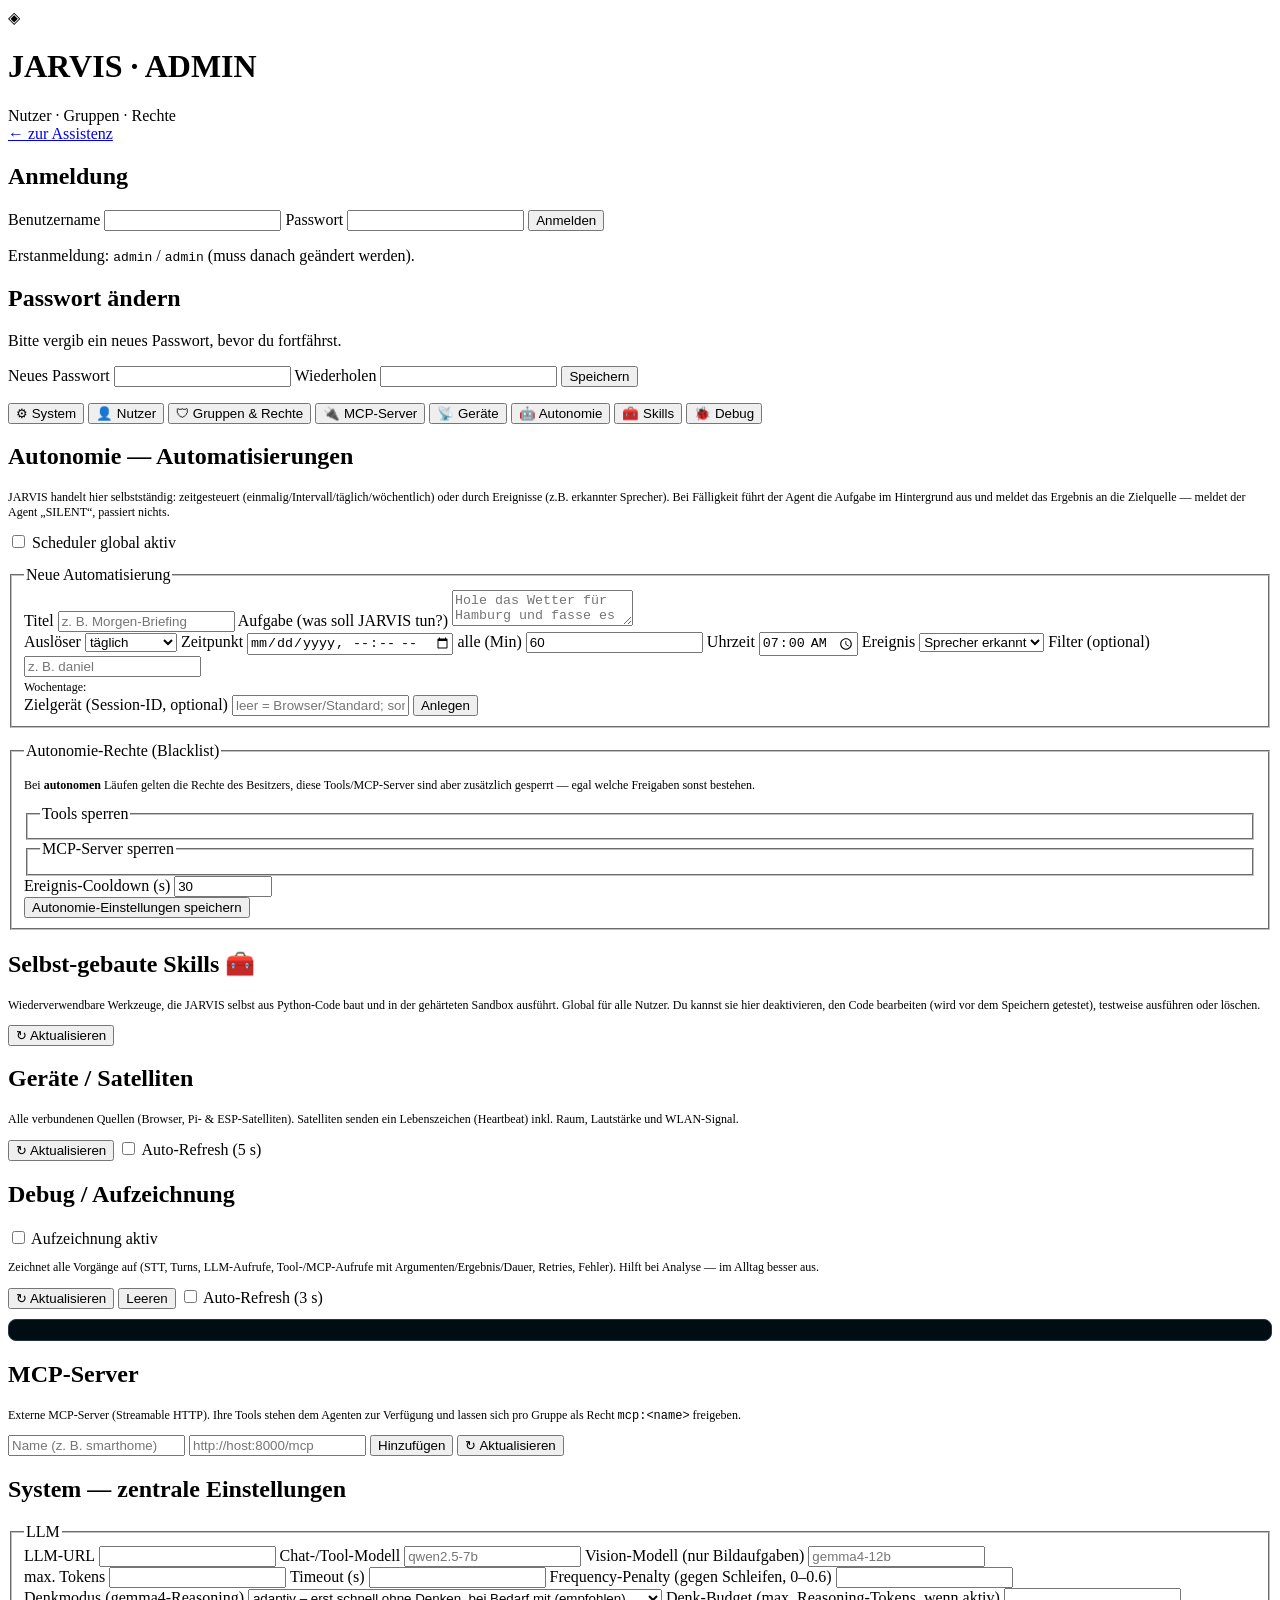
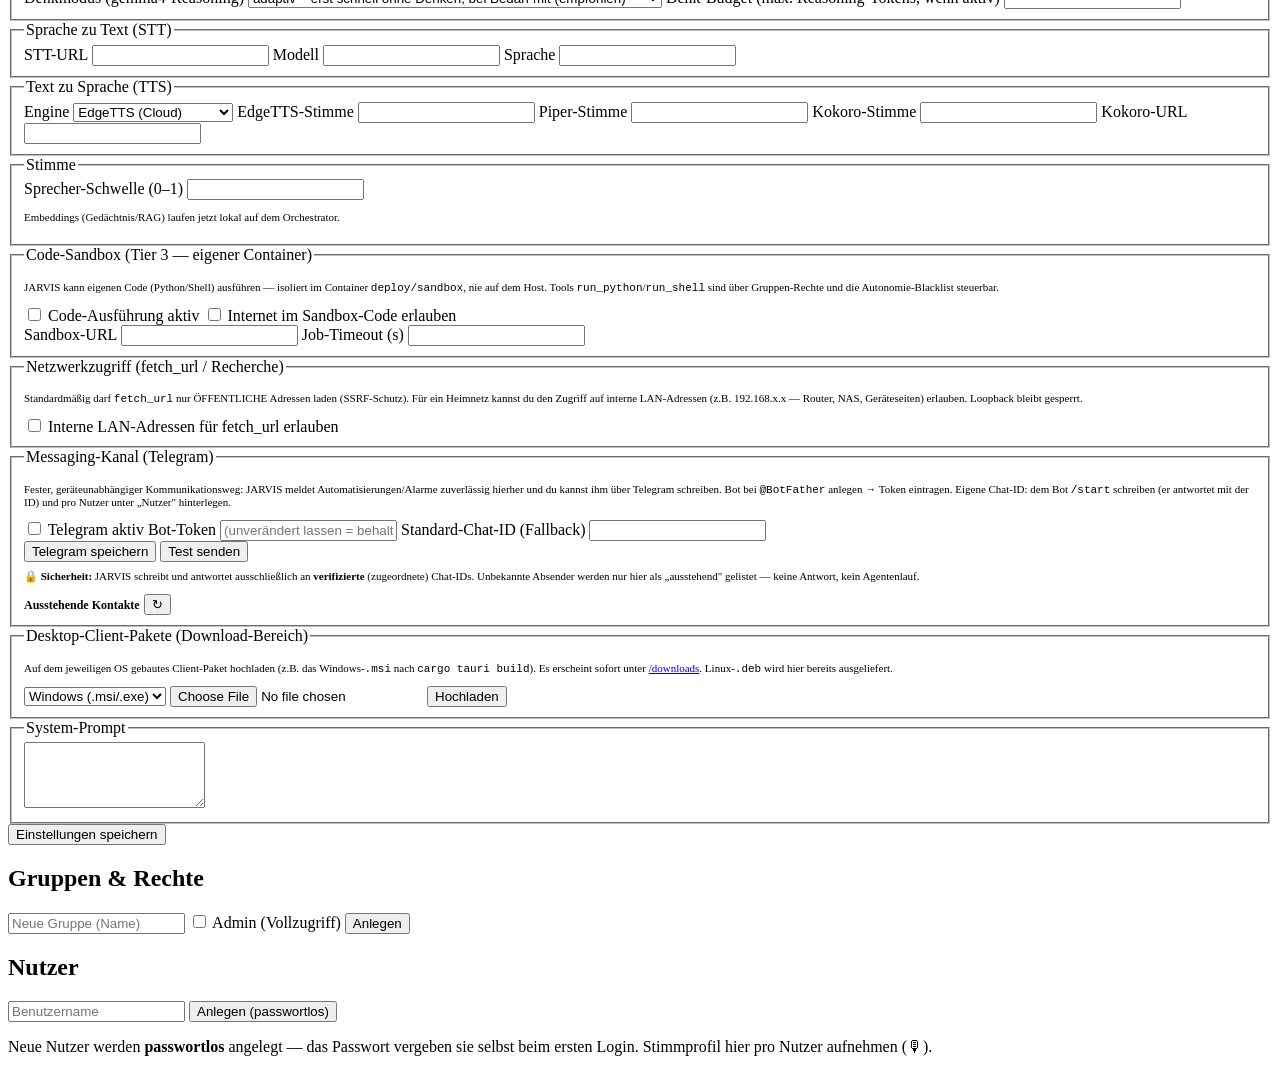
==== orchestrator/static/admin.html @ c3f97108 "Tool-Auswahl-Stabilität: get_datetime entfernt, 502-Retry, frequency_penalty, sanfter Loop-Schutz - " ====
<!DOCTYPE html>
<html lang="de">
<head>
    <meta charset="UTF-8">
    <meta name="viewport" content="width=device-width, initial-scale=1.0">
    <title>JARVIS · Admin</title>
    <link rel="stylesheet" href="/static/style.css">
    <link rel="stylesheet" href="/static/admin.css">
</head>
<body class="admin">
    <header>
        <div class="brand">
            <span class="logo">◈</span>
            <div><h1>JARVIS · ADMIN</h1><span class="subtitle">Nutzer · Gruppen · Rechte</span></div>
        </div>
        <div class="status">
            <a href="/" class="link">← zur Assistenz</a>
            <span id="who"></span>
            <button id="btn-logout" class="secondary" style="display:none">Abmelden</button>
        </div>
    </header>

    <main class="admin-main">
        <!-- Login -->
        <section id="view-login" class="card hidden">
            <h2>Anmeldung</h2>
            <label>Benutzername <input id="login-user" autocomplete="username"></label>
            <label>Passwort <input id="login-pass" type="password" autocomplete="current-password"></label>
            <button id="btn-login">Anmelden</button>
            <p class="muted">Erstanmeldung: <code>admin</code> / <code>admin</code> (muss danach geändert werden).</p>
            <p id="login-err" class="err"></p>
        </section>

        <!-- Passwort ändern (erzwungen) -->
        <section id="view-change" class="card hidden">
            <h2>Passwort ändern</h2>
            <p class="muted">Bitte vergib ein neues Passwort, bevor du fortfährst.</p>
            <label>Neues Passwort <input id="chg-pass" type="password" autocomplete="new-password"></label>
            <label>Wiederholen <input id="chg-pass2" type="password" autocomplete="new-password"></label>
            <button id="btn-change">Speichern</button>
            <p id="chg-err" class="err"></p>
        </section>

        <!-- Verwaltung -->
        <section id="view-admin" class="hidden">
            <nav class="adminnav">
                <button class="navbtn active" data-tab="system">⚙ System</button>
                <button class="navbtn" data-tab="users">👤 Nutzer</button>
                <button class="navbtn" data-tab="groups">🛡 Gruppen &amp; Rechte</button>
                <button class="navbtn" data-tab="mcp">🔌 MCP-Server</button>
                <button class="navbtn" data-tab="devices">📡 Geräte</button>
                <button class="navbtn" data-tab="autonomy">🤖 Autonomie</button>
                <button class="navbtn" data-tab="skills">🧰 Skills</button>
                <button class="navbtn" data-tab="debug">🐞 Debug</button>
            </nav>

            <div class="card tab hidden" data-tab="autonomy">
                <h2>Autonomie — Automatisierungen</h2>
                <p class="muted" style="font-size:12px">JARVIS handelt hier selbstständig: zeitgesteuert
                   (einmalig/Intervall/täglich/wöchentlich) oder durch Ereignisse (z.B. erkannter Sprecher).
                   Bei Fälligkeit führt der Agent die Aufgabe im Hintergrund aus und meldet das Ergebnis an die
                   Zielquelle — meldet der Agent „SILENT“, passiert nichts.</p>
                <label class="inline"><input type="checkbox" id="auto-scheduler"> Scheduler global aktiv</label>
                <div id="automations" style="margin-top:10px"></div>

                <fieldset style="margin-top:14px"><legend>Neue Automatisierung</legend>
                    <label>Titel <input id="na-title" placeholder="z. B. Morgen-Briefing"></label>
                    <label>Aufgabe (was soll JARVIS tun?)
                        <textarea id="na-task" rows="2" placeholder="Hole das Wetter für Hamburg und fasse es in einem Satz zusammen."></textarea></label>
                    <div class="row">
                        <label>Auslöser
                            <select id="na-type">
                                <option value="once">einmalig</option>
                                <option value="interval">Intervall</option>
                                <option value="daily" selected>täglich</option>
                                <option value="weekly">wöchentlich</option>
                                <option value="event">Ereignis</option>
                            </select>
                        </label>
                        <label data-trig="once">Zeitpunkt <input id="na-at" type="datetime-local"></label>
                        <label data-trig="interval">alle (Min) <input id="na-interval" type="number" value="60" min="1"></label>
                        <label data-trig="daily weekly">Uhrzeit <input id="na-time" type="time" value="07:00"></label>
                        <label data-trig="event">Ereignis
                            <select id="na-event"><option value="speaker_recognized">Sprecher erkannt</option></select>
                        </label>
                        <label data-trig="event">Filter (optional) <input id="na-match" placeholder="z. B. daniel"></label>
                    </div>
                    <div class="row" data-trig="weekly" id="na-weekdays-row">
                        <span class="muted" style="font-size:12px">Wochentage:</span>
                        <span id="na-weekdays"></span>
                    </div>
                    <label>Zielgerät (Session-ID, optional)
                        <input id="na-target" placeholder="leer = Browser/Standard; sonst z. B. esp-… Session"></label>
                    <button id="btn-add-automation">Anlegen</button>
                </fieldset>

                <fieldset style="margin-top:14px"><legend>Autonomie-Rechte (Blacklist)</legend>
                    <p class="muted" style="font-size:12px">Bei <b>autonomen</b> Läufen gelten die Rechte des Besitzers,
                       diese Tools/MCP-Server sind aber zusätzlich gesperrt — egal welche Freigaben sonst bestehen.</p>
                    <div class="row">
                        <fieldset style="flex:1"><legend>Tools sperren</legend><div id="bl-tools"></div></fieldset>
                        <fieldset style="flex:1"><legend>MCP-Server sperren</legend><div id="bl-mcps"></div></fieldset>
                    </div>
                    <label>Ereignis-Cooldown (s) <input id="auto-cooldown" type="number" min="0" value="30" style="width:90px"></label>
                    <div class="row"><button id="btn-save-autonomy">Autonomie-Einstellungen speichern</button>
                        <span id="autonomy-status" class="muted"></span></div>
                </fieldset>
            </div>

            <div class="card tab hidden" data-tab="skills">
                <h2>Selbst-gebaute Skills 🧰</h2>
                <p class="muted" style="font-size:12px">Wiederverwendbare Werkzeuge, die JARVIS selbst aus Python-Code
                   baut und in der gehärteten Sandbox ausführt. Global für alle Nutzer. Du kannst sie hier
                   deaktivieren, den Code bearbeiten (wird vor dem Speichern getestet), testweise ausführen oder löschen.</p>
                <div class="row"><button id="btn-skills-refresh" class="small">↻ Aktualisieren</button></div>
                <div id="skills" style="margin-top:10px"></div>
            </div>

            <div class="card tab hidden" data-tab="devices">
                <h2>Geräte / Satelliten</h2>
                <p class="muted" style="font-size:12px">Alle verbundenen Quellen (Browser, Pi- &amp; ESP-Satelliten).
                   Satelliten senden ein Lebenszeichen (Heartbeat) inkl. Raum, Lautstärke und WLAN-Signal.</p>
                <div class="row">
                    <button id="btn-dev-refresh" class="small">↻ Aktualisieren</button>
                    <label class="inline"><input type="checkbox" id="dev-auto"> Auto-Refresh (5 s)</label>
                </div>
                <div id="devices" style="margin-top:10px"></div>
            </div>

            <div class="card tab hidden" data-tab="debug">
                <h2>Debug / Aufzeichnung</h2>
                <label class="inline"><input type="checkbox" id="cfg-debug-toggle"> Aufzeichnung aktiv</label>
                <p class="muted" style="font-size:12px">Zeichnet alle Vorgänge auf (STT, Turns, LLM-Aufrufe, Tool-/MCP-Aufrufe
                   mit Argumenten/Ergebnis/Dauer, Retries, Fehler). Hilft bei Analyse — im Alltag besser aus.</p>
                <div class="row">
                    <button id="btn-debug-refresh" class="small">↻ Aktualisieren</button>
                    <button id="btn-debug-clear" class="small danger">Leeren</button>
                    <label class="inline"><input type="checkbox" id="debug-auto"> Auto-Refresh (3 s)</label>
                </div>
                <pre id="debug-log" style="max-height:55vh;overflow:auto;background:#000d12;border:1px solid #243446;border-radius:8px;padding:10px;font-size:11px;white-space:pre-wrap;margin-top:10px"></pre>
            </div>

            <div class="card tab hidden" data-tab="mcp">
                <h2>MCP-Server</h2>
                <p class="muted" style="font-size:12px">Externe MCP-Server (Streamable HTTP). Ihre Tools stehen dem
                   Agenten zur Verfügung und lassen sich pro Gruppe als Recht <code>mcp:&lt;name&gt;</code> freigeben.</p>
                <div id="mcps"></div>
                <div class="row">
                    <input id="new-mcp-name" placeholder="Name (z. B. smarthome)">
                    <input id="new-mcp-url" placeholder="http://host:8000/mcp">
                    <button id="btn-add-mcp">Hinzufügen</button>
                    <button id="btn-refresh-mcp" class="small secondary">↻ Aktualisieren</button>
                </div>
            </div>

            <!-- System / zentrale Einstellungen -->
            <div class="card tab" data-tab="system">
                <h2>System — zentrale Einstellungen</h2>
                <fieldset><legend>LLM</legend>
                    <label>LLM-URL <input id="cfg-llm_url"></label>
                    <label>Chat-/Tool-Modell <input id="cfg-llm_model" placeholder="qwen2.5-7b"></label>
                    <label>Vision-Modell (nur Bildaufgaben) <input id="cfg-vision_model" placeholder="gemma4-12b"></label>
                    <div class="row">
                        <label>max. Tokens <input id="cfg-llm_max_tokens" type="number"></label>
                        <label>Timeout (s) <input id="cfg-llm_timeout" type="number"></label>
                        <label>Frequency-Penalty (gegen Schleifen, 0–0.6) <input id="cfg-llm_frequency_penalty" type="number" step="0.1"></label>
                    </div>
                    <label>Denkmodus (gemma4-Reasoning)
                        <select id="cfg-thinking_mode">
                            <option value="adaptive">adaptiv – erst schnell ohne Denken, bei Bedarf mit (empfohlen)</option>
                            <option value="auto">auto – Denken bei Onboarding/Identität oder wenn MCP verfügbar</option>
                            <option value="never">nie – maximal schnell, schwächer bei komplexen Flows</option>
                            <option value="always">immer – maximal zuverlässig, aber langsam</option>
                        </select>
                    </label>
                    <label>Denk-Budget (max. Reasoning-Tokens, wenn aktiv) <input id="cfg-thinking_budget" type="number"></label>
                </fieldset>
                <fieldset><legend>Sprache zu Text (STT)</legend>
                    <label>STT-URL <input id="cfg-stt_url"></label>
                    <label>Modell <input id="cfg-stt_model"></label>
                    <label>Sprache <input id="cfg-stt_language"></label>
                </fieldset>
                <fieldset><legend>Text zu Sprache (TTS)</legend>
                    <label>Engine
                        <select id="cfg-tts_engine">
                            <option value="edge">EdgeTTS (Cloud)</option>
                            <option value="piper">Piper-DE (CPU, offline)</option>
                            <option value="kokoro">Kokoro (GPU)</option>
                        </select>
                    </label>
                    <label>EdgeTTS-Stimme <input id="cfg-tts_voice_edge"></label>
                    <label>Piper-Stimme <input id="cfg-tts_voice_piper"></label>
                    <label>Kokoro-Stimme <input id="cfg-tts_voice_kokoro"></label>
                    <label>Kokoro-URL <input id="cfg-tts_url"></label>
                </fieldset>
                <fieldset><legend>Stimme</legend>
                    <label>Sprecher-Schwelle (0–1) <input id="cfg-voice_id_threshold" type="number" step="0.05"></label>
                    <p class="muted" style="font-size:11px">Embeddings (Gedächtnis/RAG) laufen jetzt lokal auf dem Orchestrator.</p>
                </fieldset>
                <fieldset><legend>Code-Sandbox (Tier 3 — eigener Container)</legend>
                    <p class="muted" style="font-size:11px">JARVIS kann eigenen Code (Python/Shell) ausführen — isoliert
                       im Container <code>deploy/sandbox</code>, nie auf dem Host. Tools <code>run_python</code>/<code>run_shell</code>
                       sind über Gruppen-Rechte und die Autonomie-Blacklist steuerbar.</p>
                    <label class="inline"><input type="checkbox" id="cfg-sandbox_enabled"> Code-Ausführung aktiv</label>
                    <label class="inline"><input type="checkbox" id="cfg-sandbox_allow_network"> Internet im Sandbox-Code erlauben</label>
                    <div class="row">
                        <label>Sandbox-URL <input id="cfg-sandbox_url"></label>
                        <label>Job-Timeout (s) <input id="cfg-sandbox_timeout_s" type="number"></label>
                    </div>
                </fieldset>
                <fieldset><legend>Netzwerkzugriff (fetch_url / Recherche)</legend>
                    <p class="muted" style="font-size:11px">Standardmäßig darf <code>fetch_url</code> nur ÖFFENTLICHE Adressen
                       laden (SSRF-Schutz). Für ein Heimnetz kannst du den Zugriff auf interne LAN-Adressen (z.B.
                       192.168.x.x — Router, NAS, Geräteseiten) erlauben. Loopback bleibt gesperrt.</p>
                    <label class="inline"><input type="checkbox" id="cfg-fetch_allow_lan"> Interne LAN-Adressen für fetch_url erlauben</label>
                </fieldset>
                <fieldset><legend>Messaging-Kanal (Telegram)</legend>
                    <p class="muted" style="font-size:11px">Fester, geräteunabhängiger Kommunikationsweg: JARVIS meldet
                       Automatisierungen/Alarme zuverlässig hierher und du kannst ihm über Telegram schreiben.
                       Bot bei <code>@BotFather</code> anlegen → Token eintragen. Eigene Chat-ID: dem Bot <code>/start</code>
                       schreiben (er antwortet mit der ID) und pro Nutzer unter „Nutzer" hinterlegen.</p>
                    <label class="inline"><input type="checkbox" id="tg-enabled"> Telegram aktiv</label>
                    <label>Bot-Token <input id="tg-token" placeholder="(unverändert lassen = behalten)"></label>
                    <label>Standard-Chat-ID (Fallback) <input id="tg-default"></label>
                    <div class="row">
                        <button id="btn-save-tg">Telegram speichern</button>
                        <button id="btn-test-tg" class="small secondary">Test senden</button>
                        <span id="tg-status" class="muted"></span>
                    </div>
                    <p class="muted" style="font-size:11px;margin-top:8px">🔒 <b>Sicherheit:</b> JARVIS schreibt
                       und antwortet ausschließlich an <b>verifizierte</b> (zugeordnete) Chat-IDs. Unbekannte
                       Absender werden nur hier als „ausstehend" gelistet — keine Antwort, kein Agentenlauf.</p>
                    <div class="row"><b style="font-size:12px">Ausstehende Kontakte</b>
                        <button id="btn-refresh-pending" class="small secondary">↻</button></div>
                    <div id="tg-pending"></div>
                </fieldset>
                <fieldset><legend>Desktop-Client-Pakete (Download-Bereich)</legend>
                    <p class="muted" style="font-size:11px">Auf dem jeweiligen OS gebautes Client-Paket hochladen
                       (z.B. das Windows-<code>.msi</code> nach <code>cargo tauri build</code>). Es erscheint sofort
                       unter <a href="/downloads" target="_blank">/downloads</a>. Linux-<code>.deb</code> wird hier
                       bereits ausgeliefert.</p>
                    <div class="row">
                        <select id="cl-platform">
                            <option value="windows">Windows (.msi/.exe)</option>
                            <option value="macos">macOS (.dmg)</option>
                            <option value="linux">Linux (.deb)</option>
                        </select>
                        <input type="file" id="cl-file" accept=".msi,.exe,.dmg,.deb">
                        <button id="btn-cl-upload">Hochladen</button>
                        <span id="cl-status" class="muted"></span>
                    </div>
                </fieldset>
                <fieldset><legend>System-Prompt</legend>
                    <label><textarea id="cfg-system_prompt" rows="4"></textarea></label>
                </fieldset>
                <div class="row"><button id="btn-save-cfg">Einstellungen speichern</button>
                    <span id="cfg-status" class="muted"></span></div>
            </div>

            <div class="card tab hidden" data-tab="groups">
                <h2>Gruppen &amp; Rechte</h2>
                <div id="groups"></div>
                <div class="row">
                    <input id="new-group" placeholder="Neue Gruppe (Name)">
                    <label class="inline"><input type="checkbox" id="new-group-admin"> Admin (Vollzugriff)</label>
                    <button id="btn-add-group">Anlegen</button>
                </div>
            </div>

            <div class="card tab hidden" data-tab="users">
                <h2>Nutzer</h2>
                <div id="users"></div>
                <div class="row">
                    <input id="new-user" placeholder="Benutzername">
                    <button id="btn-add-user">Anlegen (passwortlos)</button>
                </div>
                <p class="muted">Neue Nutzer werden <b>passwortlos</b> angelegt — das Passwort vergeben sie
                   selbst beim ersten Login. Stimmprofil hier pro Nutzer aufnehmen (🎙).</p>
            </div>
        </section>
    </main>

    <script src="/static/admin.js"></script>
</body>
</html>
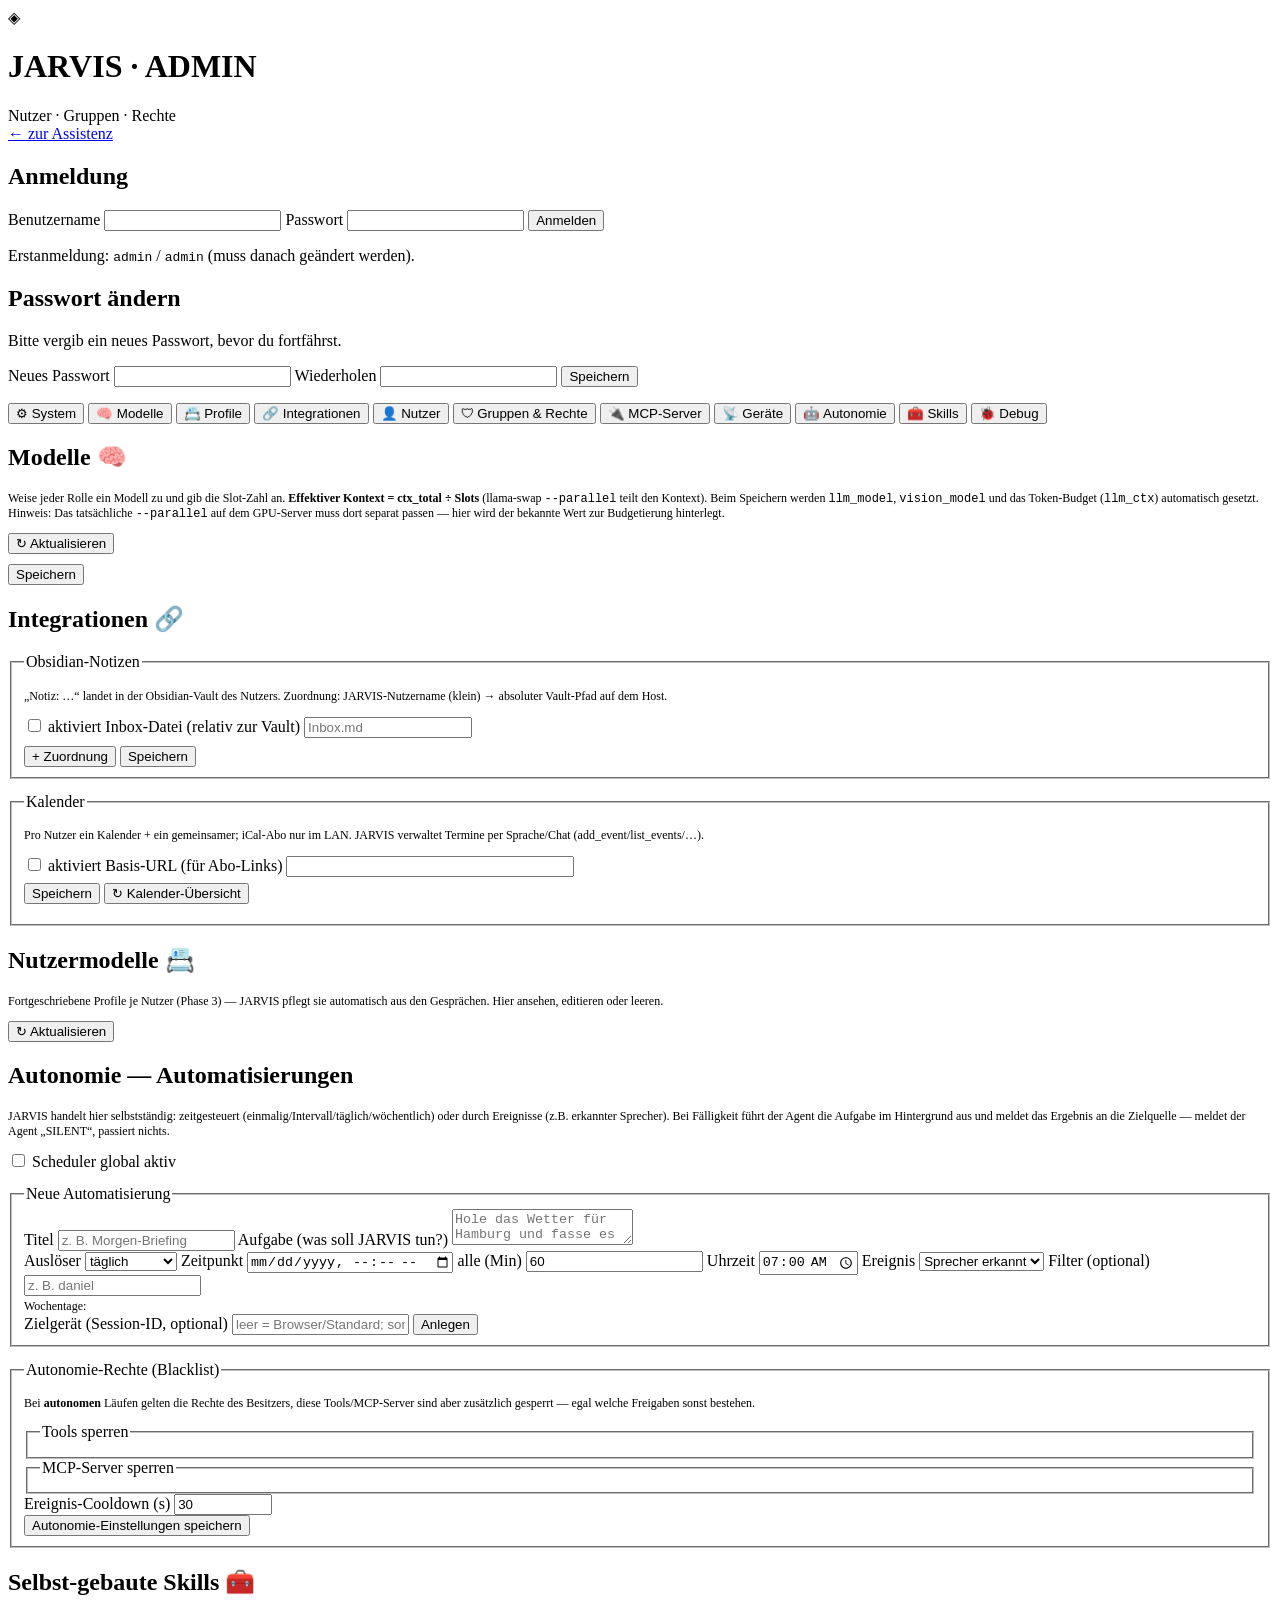
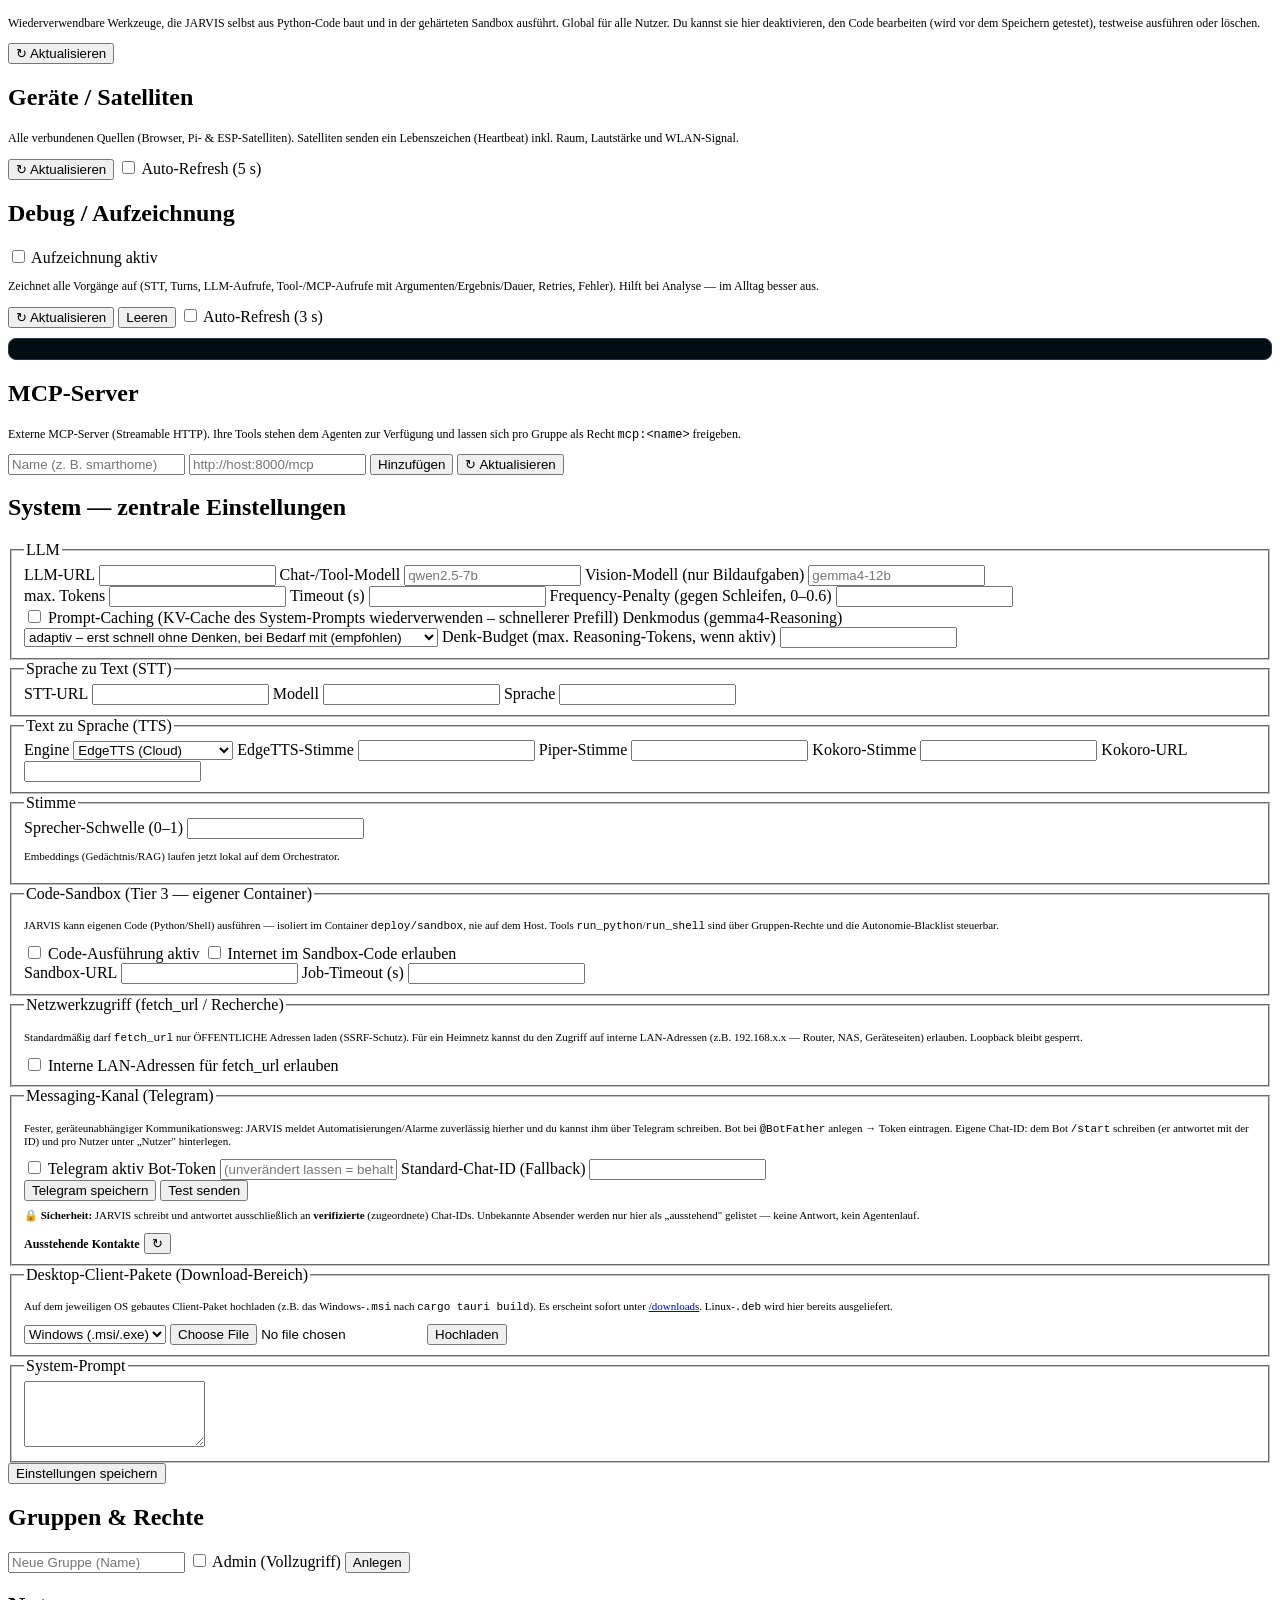
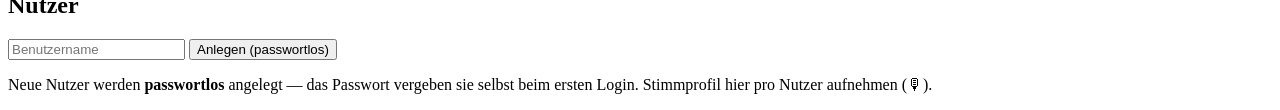
==== commit 094ef6ed: "JARVIS: Autostart, Robustheit/Gedächtnis, Agenten-Evolution, Kalender, Obsidian, Telegram-Voice Groß" ====
--- a/orchestrator/static/admin.html
+++ b/orchestrator/static/admin.html
@@ -45,6 +45,9 @@
         <section id="view-admin" class="hidden">
             <nav class="adminnav">
                 <button class="navbtn active" data-tab="system">⚙ System</button>
+                <button class="navbtn" data-tab="models">🧠 Modelle</button>
+                <button class="navbtn" data-tab="profiles">📇 Profile</button>
+                <button class="navbtn" data-tab="integrations">🔗 Integrationen</button>
                 <button class="navbtn" data-tab="users">👤 Nutzer</button>
                 <button class="navbtn" data-tab="groups">🛡 Gruppen &amp; Rechte</button>
                 <button class="navbtn" data-tab="mcp">🔌 MCP-Server</button>
@@ -53,6 +56,52 @@
                 <button class="navbtn" data-tab="skills">🧰 Skills</button>
                 <button class="navbtn" data-tab="debug">🐞 Debug</button>
             </nav>
+
+            <div class="card tab hidden" data-tab="models">
+                <h2>Modelle 🧠</h2>
+                <p class="muted" style="font-size:12px">Weise jeder Rolle ein Modell zu und gib die Slot-Zahl an.
+                   <b>Effektiver Kontext = ctx_total ÷ Slots</b> (llama-swap <code>--parallel</code> teilt den Kontext).
+                   Beim Speichern werden <code>llm_model</code>, <code>vision_model</code> und das Token-Budget
+                   (<code>llm_ctx</code>) automatisch gesetzt. Hinweis: Das tatsächliche <code>--parallel</code> auf dem
+                   GPU-Server muss dort separat passen — hier wird der bekannte Wert zur Budgetierung hinterlegt.</p>
+                <div class="row"><button id="btn-models-refresh" class="small">↻ Aktualisieren</button></div>
+                <div id="model-registry" style="margin-top:10px"></div>
+                <div class="row" style="margin-top:10px"><button id="btn-models-save">Speichern</button>
+                    <span id="models-status" class="muted"></span></div>
+            </div>
+
+            <div class="card tab hidden" data-tab="integrations">
+                <h2>Integrationen 🔗</h2>
+
+                <fieldset><legend>Obsidian-Notizen</legend>
+                    <p class="muted" style="font-size:12px">„Notiz: …“ landet in der Obsidian-Vault des Nutzers.
+                       Zuordnung: JARVIS-Nutzername (klein) → absoluter Vault-Pfad auf dem Host.</p>
+                    <label class="inline"><input type="checkbox" id="obs-enabled"> aktiviert</label>
+                    <label>Inbox-Datei (relativ zur Vault) <input id="obs-inbox" placeholder="Inbox.md" style="width:160px"></label>
+                    <div id="obs-vaults" style="margin-top:8px"></div>
+                    <div class="row" style="margin-top:6px"><button id="btn-obs-addrow" class="small secondary">+ Zuordnung</button>
+                        <button id="btn-obs-save">Speichern</button><span id="obs-status" class="muted"></span></div>
+                </fieldset>
+
+                <fieldset style="margin-top:14px"><legend>Kalender</legend>
+                    <p class="muted" style="font-size:12px">Pro Nutzer ein Kalender + ein gemeinsamer; iCal-Abo nur im LAN.
+                       JARVIS verwaltet Termine per Sprache/Chat (add_event/list_events/…).</p>
+                    <label class="inline"><input type="checkbox" id="cal-enabled"> aktiviert</label>
+                    <label>Basis-URL (für Abo-Links) <input id="cal-baseurl" style="width:280px"></label>
+                    <div class="row" style="margin-top:6px"><button id="btn-cal-save">Speichern</button>
+                        <button id="btn-cal-list" class="small secondary">↻ Kalender-Übersicht</button>
+                        <span id="cal-status" class="muted"></span></div>
+                    <div id="cal-list" style="margin-top:10px"></div>
+                </fieldset>
+            </div>
+
+            <div class="card tab hidden" data-tab="profiles">
+                <h2>Nutzermodelle 📇</h2>
+                <p class="muted" style="font-size:12px">Fortgeschriebene Profile je Nutzer (Phase 3) — JARVIS pflegt sie
+                   automatisch aus den Gesprächen. Hier ansehen, editieren oder leeren.</p>
+                <div class="row"><button id="btn-profiles-refresh" class="small">↻ Aktualisieren</button></div>
+                <div id="profiles" style="margin-top:10px"></div>
+            </div>
 
             <div class="card tab hidden" data-tab="autonomy">
                 <h2>Autonomie — Automatisierungen</h2>
@@ -165,6 +214,7 @@
                         <label>Timeout (s) <input id="cfg-llm_timeout" type="number"></label>
                         <label>Frequency-Penalty (gegen Schleifen, 0–0.6) <input id="cfg-llm_frequency_penalty" type="number" step="0.1"></label>
                     </div>
+                    <label class="inline"><input id="cfg-llm_cache_prompt" type="checkbox"> Prompt-Caching (KV-Cache des System-Prompts wiederverwenden – schnellerer Prefill)</label>
                     <label>Denkmodus (gemma4-Reasoning)
                         <select id="cfg-thinking_mode">
                             <option value="adaptive">adaptiv – erst schnell ohne Denken, bei Bedarf mit (empfohlen)</option>
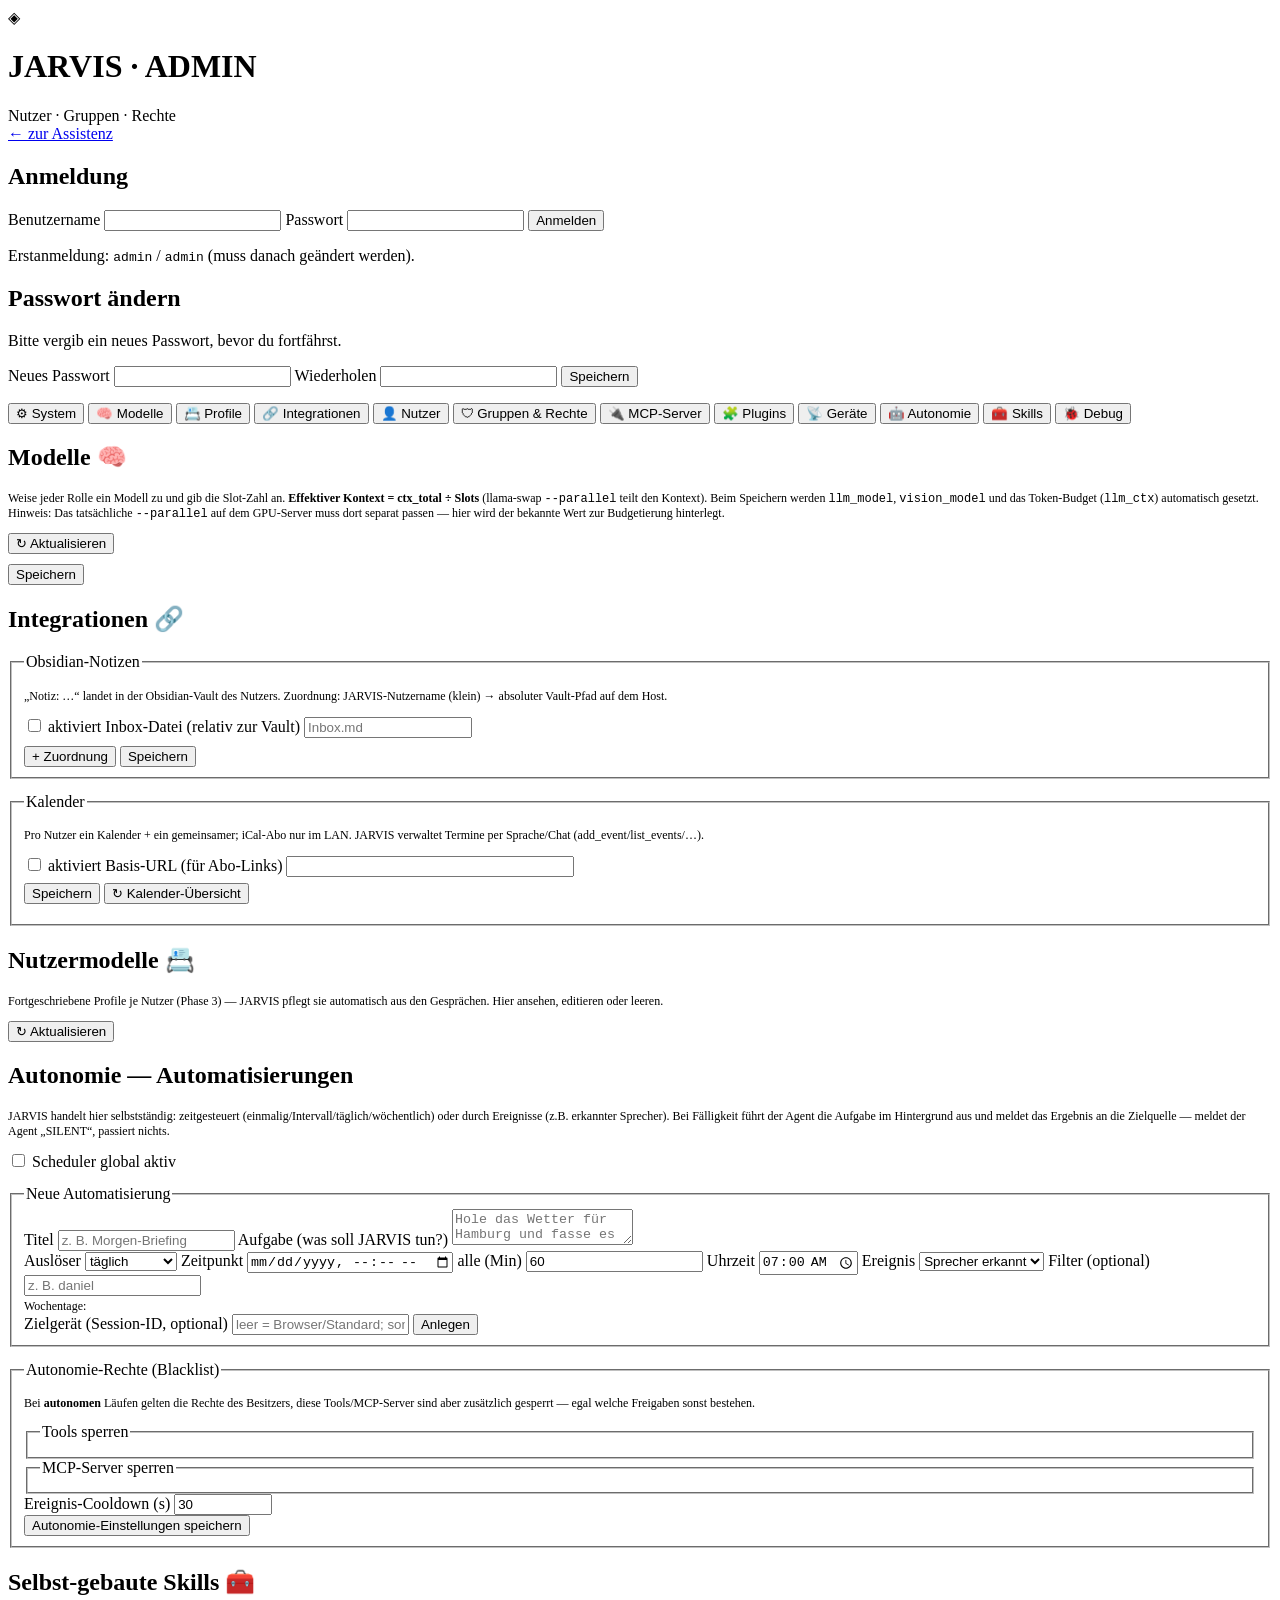
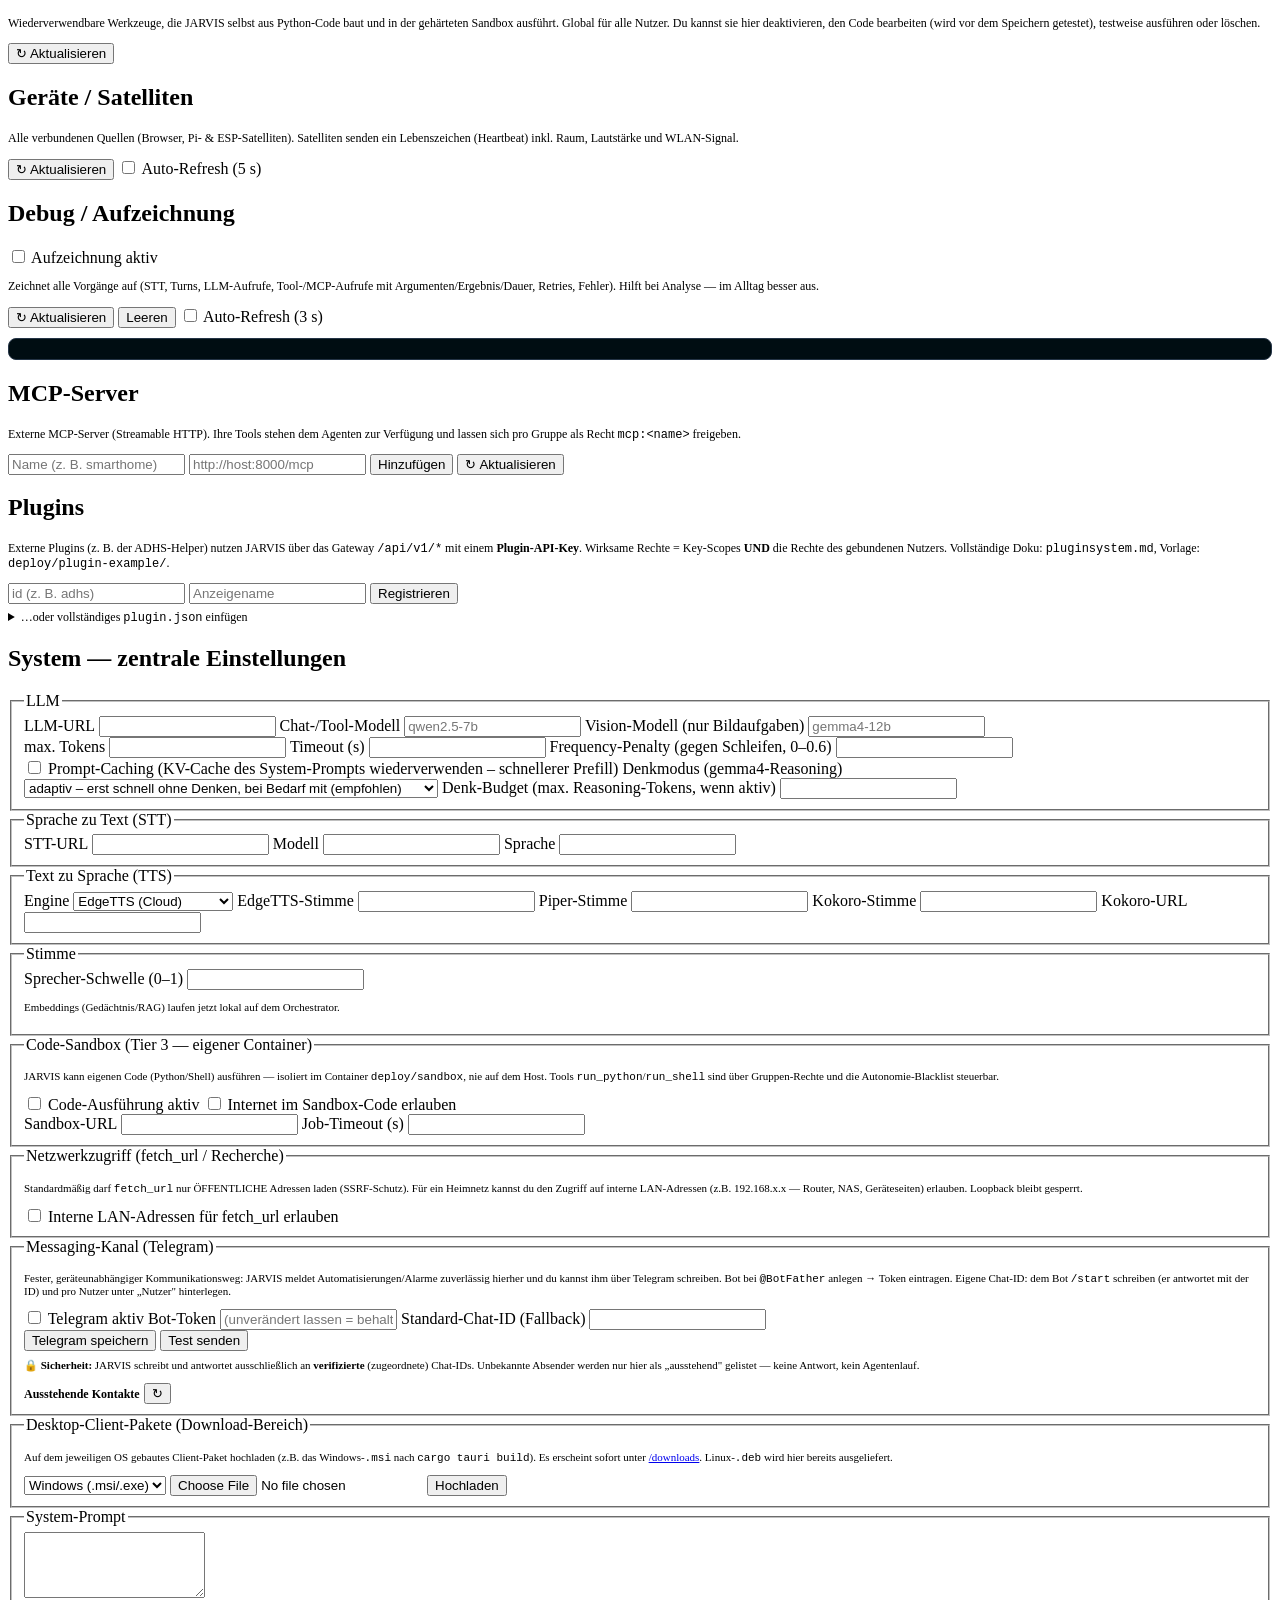
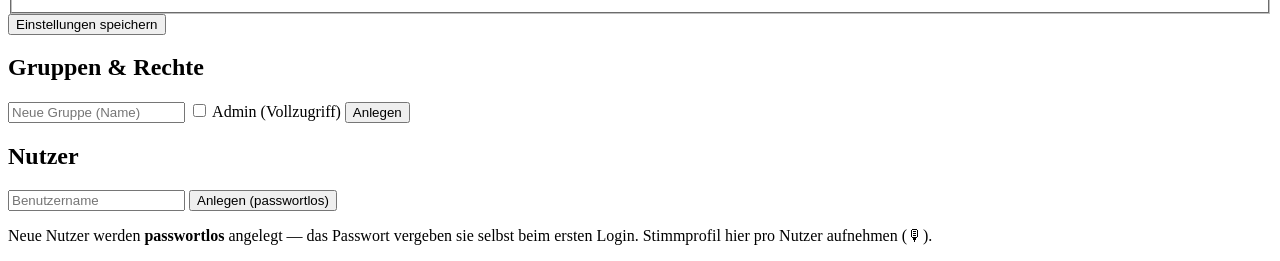
==== commit 9dad0d23: "Pluginsystem + Smart-Home/MCP-Beschleunigung & Robustheit Pluginsystem (entkoppelt, /api/v1/*): - Ga" ====
--- a/orchestrator/static/admin.html
+++ b/orchestrator/static/admin.html
@@ -51,6 +51,7 @@
                 <button class="navbtn" data-tab="users">👤 Nutzer</button>
                 <button class="navbtn" data-tab="groups">🛡 Gruppen &amp; Rechte</button>
                 <button class="navbtn" data-tab="mcp">🔌 MCP-Server</button>
+                <button class="navbtn" data-tab="plugins">🧩 Plugins</button>
                 <button class="navbtn" data-tab="devices">📡 Geräte</button>
                 <button class="navbtn" data-tab="autonomy">🤖 Autonomie</button>
                 <button class="navbtn" data-tab="skills">🧰 Skills</button>
@@ -202,6 +203,30 @@
                 </div>
             </div>
 
+            <!-- Plugins (Gateway /api/v1/*) -->
+            <div class="card tab hidden" data-tab="plugins">
+                <h2>Plugins</h2>
+                <p class="muted" style="font-size:12px">Externe Plugins (z. B. der ADHS-Helper) nutzen JARVIS über das
+                   Gateway <code>/api/v1/*</code> mit einem <b>Plugin-API-Key</b>. Wirksame Rechte = Key-Scopes
+                   <b>UND</b> die Rechte des gebundenen Nutzers. Vollständige Doku: <code>pluginsystem.md</code>,
+                   Vorlage: <code>deploy/plugin-example/</code>.</p>
+                <div id="plugins"></div>
+                <div class="row" style="margin-top:8px">
+                    <input id="new-plugin-id" placeholder="id (z. B. adhs)">
+                    <input id="new-plugin-name" placeholder="Anzeigename">
+                    <button id="btn-add-plugin">Registrieren</button>
+                    <span id="plugin-status" class="muted" style="font-size:12px;align-self:center"></span>
+                </div>
+                <details style="margin-top:6px">
+                    <summary class="muted" style="font-size:12px">…oder vollständiges <code>plugin.json</code> einfügen</summary>
+                    <div class="row" style="margin-top:6px">
+                        <textarea id="new-plugin-json" rows="4" style="flex:1"
+                                  placeholder='{"id":"adhs","name":"ADHS-Helper","version":"1.0.0","type":"external"}'></textarea>
+                    </div>
+                    <button id="btn-add-plugin-json" class="small secondary">JSON registrieren</button>
+                </details>
+            </div>
+
             <!-- System / zentrale Einstellungen -->
             <div class="card tab" data-tab="system">
                 <h2>System — zentrale Einstellungen</h2>
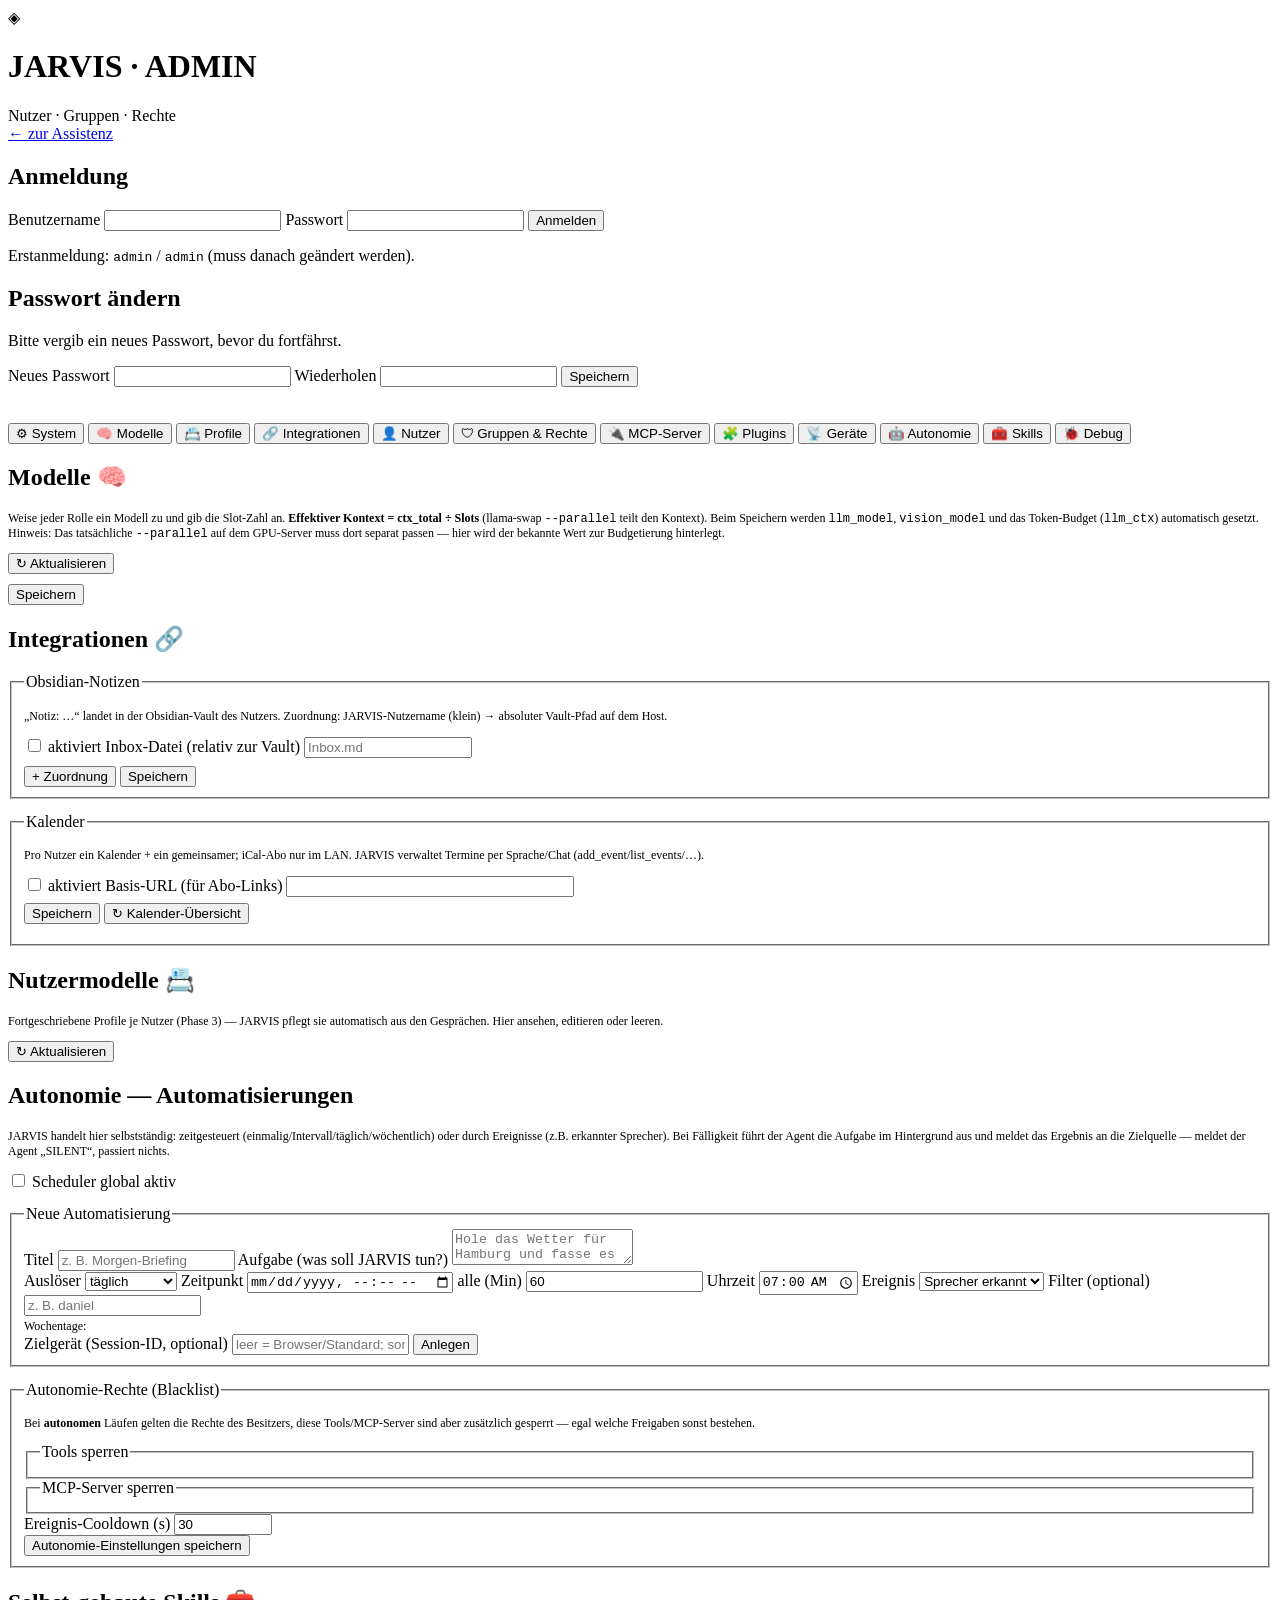
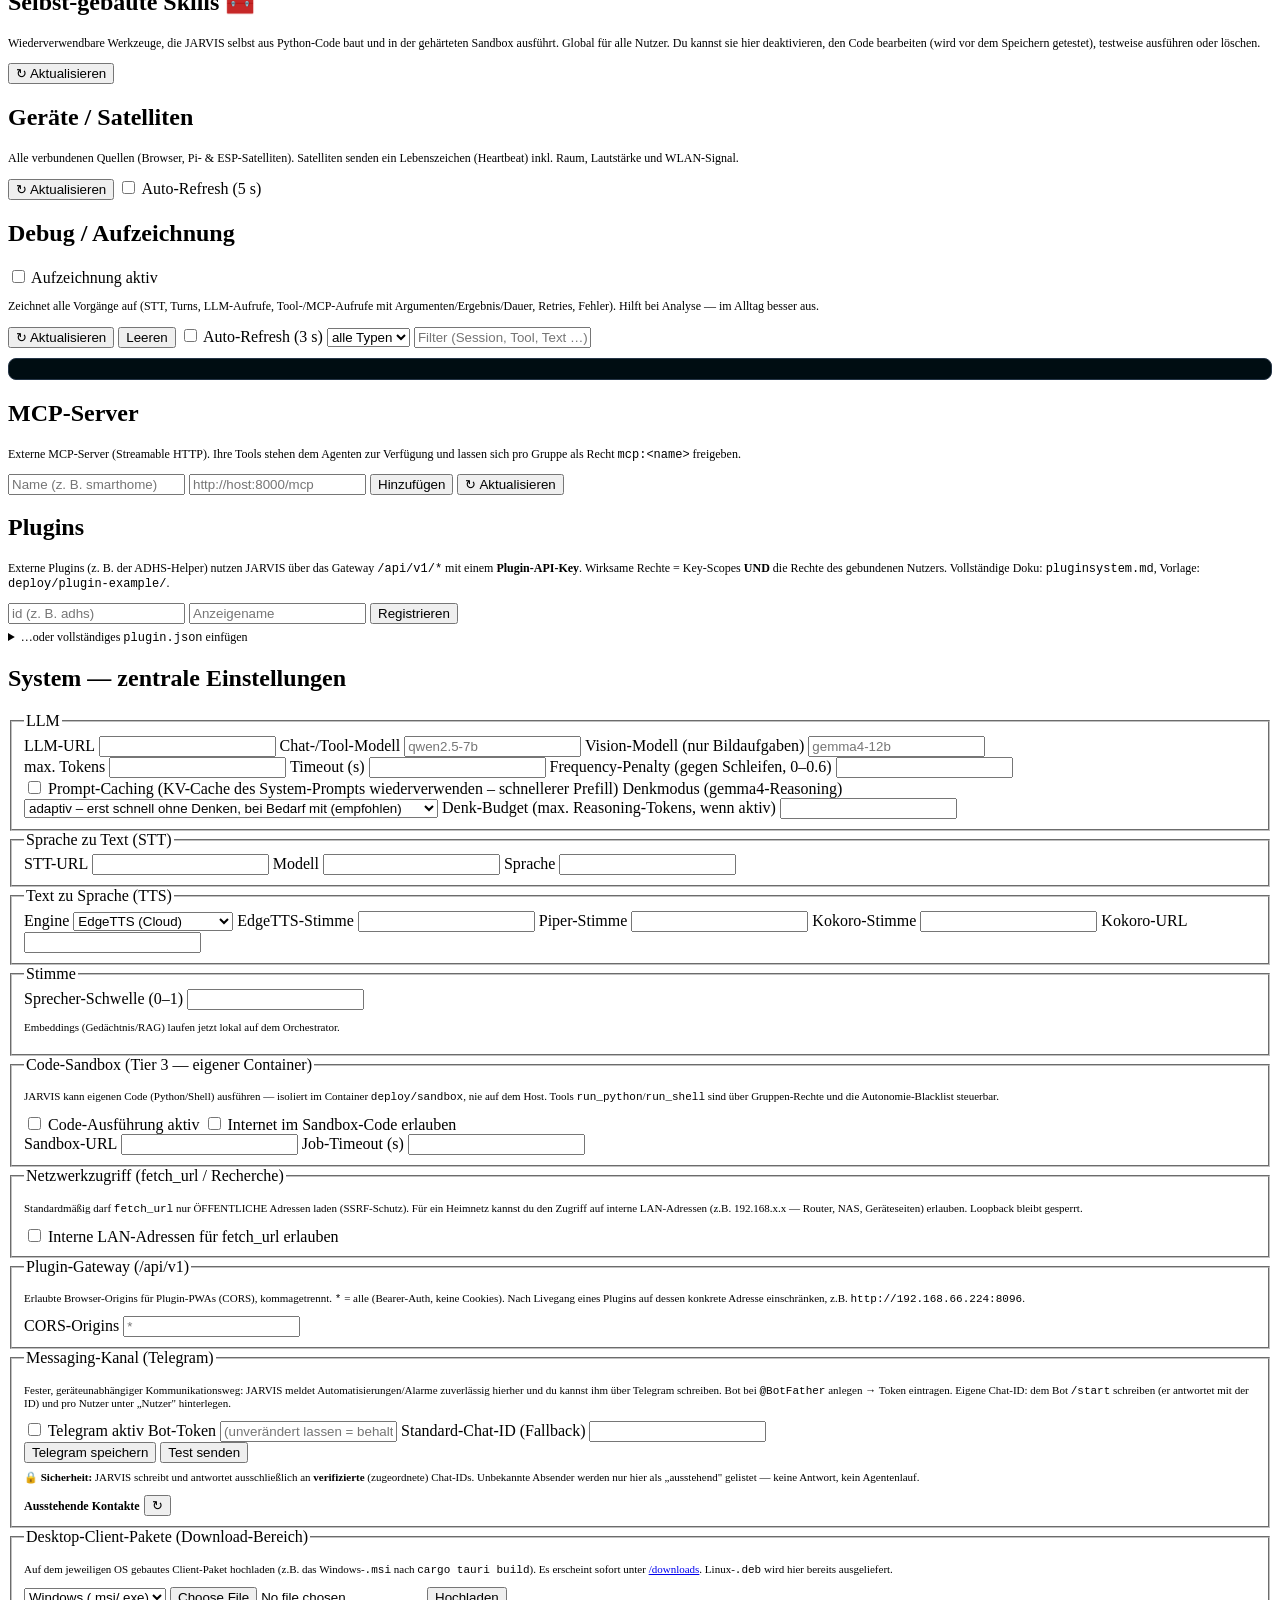
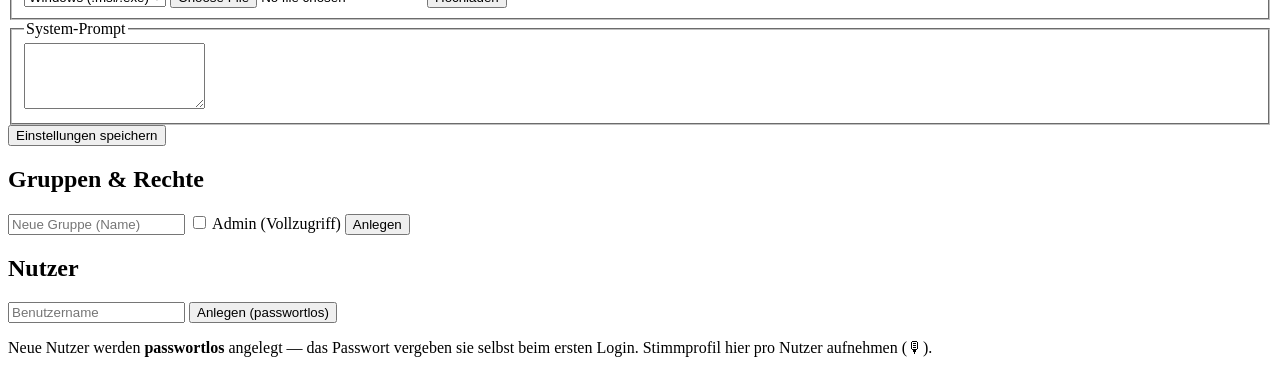
==== commit 68c46e56: "Härtung & Projekt-Review umgesetzt (erweiterungen.md) Vollständiger Code-Review (erweiterungen.md) a" ====
--- a/orchestrator/static/admin.html
+++ b/orchestrator/static/admin.html
@@ -43,6 +43,7 @@
 
         <!-- Verwaltung -->
         <section id="view-admin" class="hidden">
+            <div id="first-run" class="card hidden" style="border-left:4px solid var(--ok);font-size:13px;padding:10px 14px"></div>
             <nav class="adminnav">
                 <button class="navbtn active" data-tab="system">⚙ System</button>
                 <button class="navbtn" data-tab="models">🧠 Modelle</button>
@@ -186,6 +187,8 @@
                     <button id="btn-debug-refresh" class="small">↻ Aktualisieren</button>
                     <button id="btn-debug-clear" class="small danger">Leeren</button>
                     <label class="inline"><input type="checkbox" id="debug-auto"> Auto-Refresh (3 s)</label>
+                    <select id="debug-kind" title="Nach Ereignis-Typ filtern"><option value="">alle Typen</option></select>
+                    <input id="debug-filter" placeholder="Filter (Session, Tool, Text …)" style="max-width:220px">
                 </div>
                 <pre id="debug-log" style="max-height:55vh;overflow:auto;background:#000d12;border:1px solid #243446;border-radius:8px;padding:10px;font-size:11px;white-space:pre-wrap;margin-top:10px"></pre>
             </div>
@@ -289,6 +292,12 @@
                        192.168.x.x — Router, NAS, Geräteseiten) erlauben. Loopback bleibt gesperrt.</p>
                     <label class="inline"><input type="checkbox" id="cfg-fetch_allow_lan"> Interne LAN-Adressen für fetch_url erlauben</label>
                 </fieldset>
+                <fieldset><legend>Plugin-Gateway (/api/v1)</legend>
+                    <p class="muted" style="font-size:11px">Erlaubte Browser-Origins für Plugin-PWAs (CORS), kommagetrennt.
+                       <code>*</code> = alle (Bearer-Auth, keine Cookies). Nach Livegang eines Plugins auf dessen
+                       konkrete Adresse einschränken, z.B. <code>http://192.168.66.224:8096</code>.</p>
+                    <label>CORS-Origins <input id="cfg-plugin-cors" placeholder="*"></label>
+                </fieldset>
                 <fieldset><legend>Messaging-Kanal (Telegram)</legend>
                     <p class="muted" style="font-size:11px">Fester, geräteunabhängiger Kommunikationsweg: JARVIS meldet
                        Automatisierungen/Alarme zuverlässig hierher und du kannst ihm über Telegram schreiben.
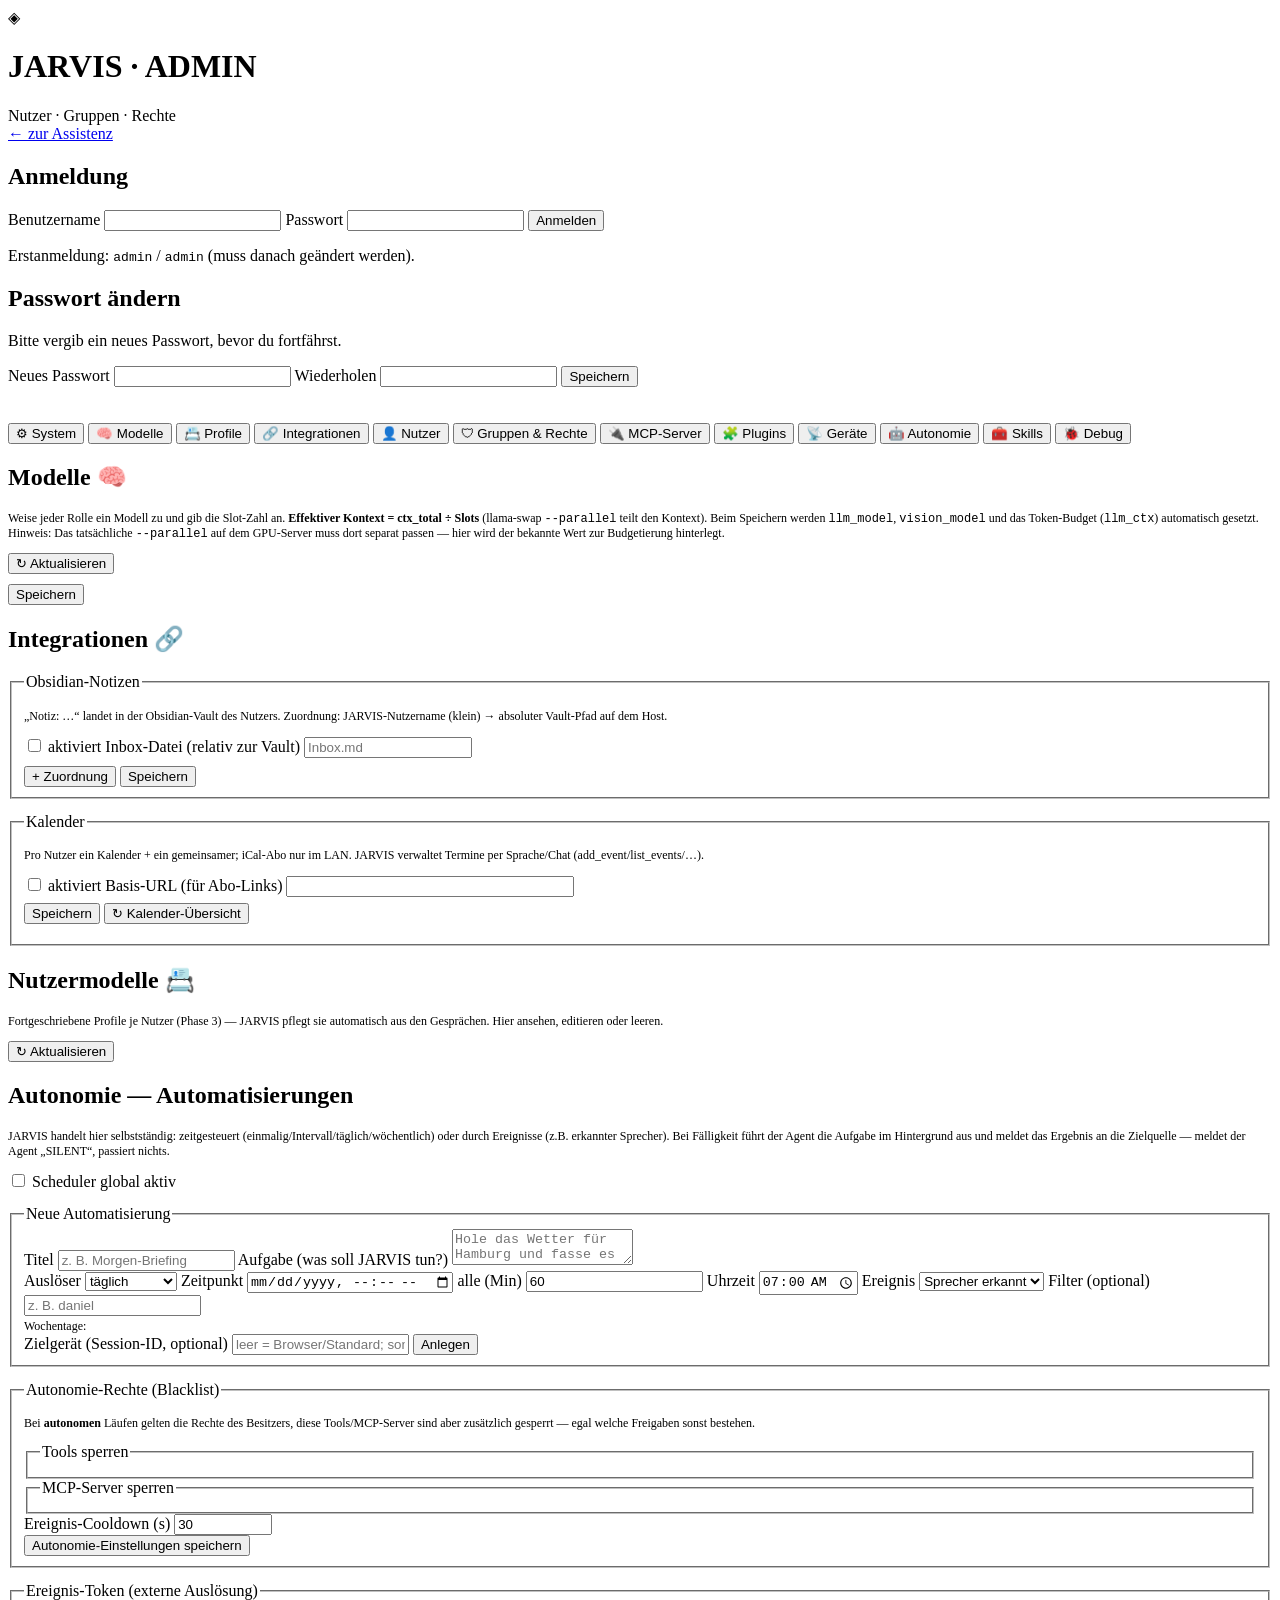
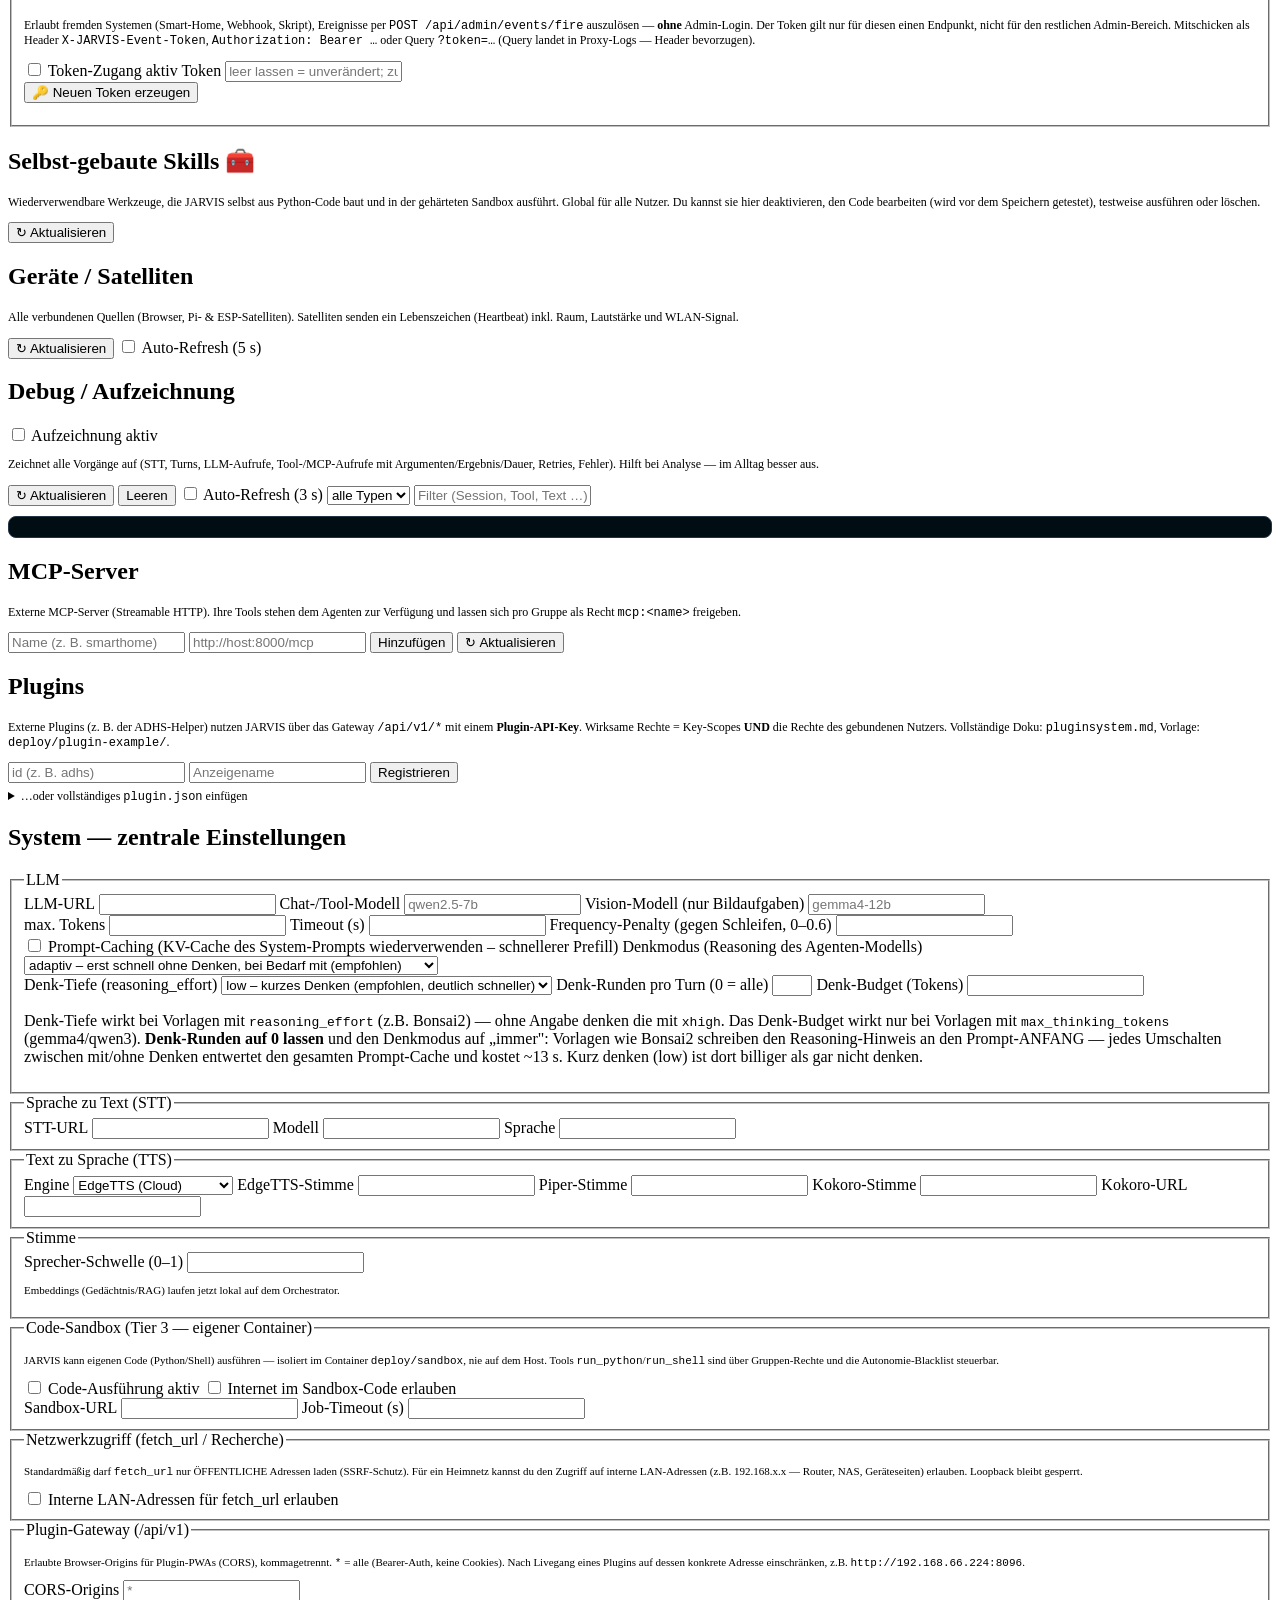
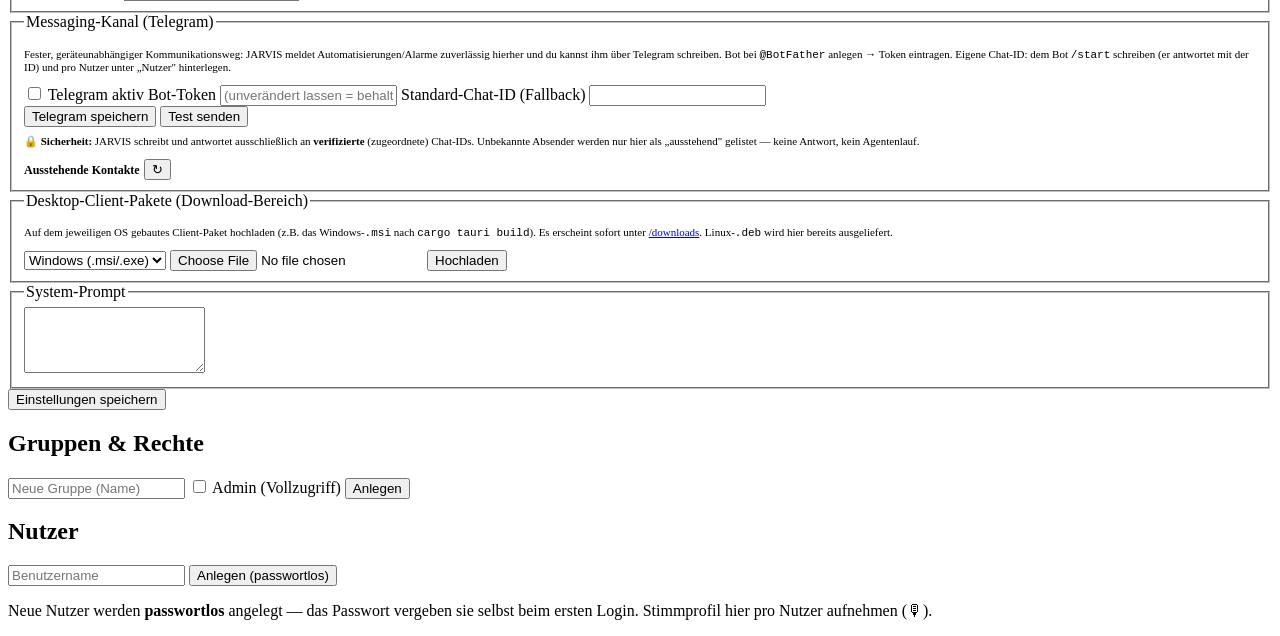
==== commit 72bde20f: "Antwortzeiten Bonsai2-27B: 17-31 s auf 3-6 s, Messwert-Fragen auf 0,2 s Gemessen statt vermutet: nic" ====
--- a/orchestrator/static/admin.html
+++ b/orchestrator/static/admin.html
@@ -156,6 +156,21 @@
                     <div class="row"><button id="btn-save-autonomy">Autonomie-Einstellungen speichern</button>
                         <span id="autonomy-status" class="muted"></span></div>
                 </fieldset>
+
+                <fieldset style="margin-top:14px"><legend>Ereignis-Token (externe Auslösung)</legend>
+                    <p class="muted" style="font-size:12px">Erlaubt fremden Systemen (Smart-Home, Webhook, Skript),
+                       Ereignisse per <code>POST /api/admin/events/fire</code> auszulösen — <b>ohne</b> Admin-Login.
+                       Der Token gilt nur für diesen einen Endpunkt, nicht für den restlichen Admin-Bereich.
+                       Mitschicken als Header <code>X-JARVIS-Event-Token</code>, <code>Authorization: Bearer …</code>
+                       oder Query <code>?token=…</code> (Query landet in Proxy-Logs — Header bevorzugen).</p>
+                    <label class="inline"><input type="checkbox" id="ev-token-enabled"> Token-Zugang aktiv</label>
+                    <label>Token <input id="ev-token" placeholder="leer lassen = unverändert; zum Löschen leeren + speichern"></label>
+                    <div class="row">
+                        <button id="btn-ev-token-gen" class="small">🔑 Neuen Token erzeugen</button>
+                        <span id="ev-token-status" class="muted"></span>
+                    </div>
+                    <p id="ev-token-new" class="muted hidden" style="font-size:12px;word-break:break-all"></p>
+                </fieldset>
             </div>
 
             <div class="card tab hidden" data-tab="skills">
@@ -243,7 +258,7 @@
                         <label>Frequency-Penalty (gegen Schleifen, 0–0.6) <input id="cfg-llm_frequency_penalty" type="number" step="0.1"></label>
                     </div>
                     <label class="inline"><input id="cfg-llm_cache_prompt" type="checkbox"> Prompt-Caching (KV-Cache des System-Prompts wiederverwenden – schnellerer Prefill)</label>
-                    <label>Denkmodus (gemma4-Reasoning)
+                    <label>Denkmodus (Reasoning des Agenten-Modells)
                         <select id="cfg-thinking_mode">
                             <option value="adaptive">adaptiv – erst schnell ohne Denken, bei Bedarf mit (empfohlen)</option>
                             <option value="auto">auto – Denken bei Onboarding/Identität oder wenn MCP verfügbar</option>
@@ -251,7 +266,24 @@
                             <option value="always">immer – maximal zuverlässig, aber langsam</option>
                         </select>
                     </label>
-                    <label>Denk-Budget (max. Reasoning-Tokens, wenn aktiv) <input id="cfg-thinking_budget" type="number"></label>
+                    <div class="row">
+                        <label>Denk-Tiefe (reasoning_effort)
+                            <select id="cfg-reasoning_effort">
+                                <option value="low">low – kurzes Denken (empfohlen, deutlich schneller)</option>
+                                <option value="medium">medium – mittleres Denken</option>
+                                <option value="xhigh">xhigh – ausführlich (Vorlagen-Default, langsam)</option>
+                            </select>
+                        </label>
+                        <label>Denk-Runden pro Turn (0 = alle) <input id="cfg-thinking_rounds" type="number" min="0" max="8"></label>
+                        <label>Denk-Budget (Tokens) <input id="cfg-thinking_budget" type="number"></label>
+                    </div>
+                    <p class="muted">Denk-Tiefe wirkt bei Vorlagen mit <code>reasoning_effort</code> (z.B. Bonsai2) —
+                        ohne Angabe denken die mit <code>xhigh</code>. Das Denk-Budget wirkt nur bei Vorlagen mit
+                        <code>max_thinking_tokens</code> (gemma4/qwen3).
+                        <b>Denk-Runden auf 0 lassen</b> und den Denkmodus auf „immer": Vorlagen wie Bonsai2 schreiben
+                        den Reasoning-Hinweis an den Prompt-ANFANG — jedes Umschalten zwischen mit/ohne Denken
+                        entwertet den gesamten Prompt-Cache und kostet ~13 s. Kurz denken (low) ist dort billiger
+                        als gar nicht denken.</p>
                 </fieldset>
                 <fieldset><legend>Sprache zu Text (STT)</legend>
                     <label>STT-URL <input id="cfg-stt_url"></label>
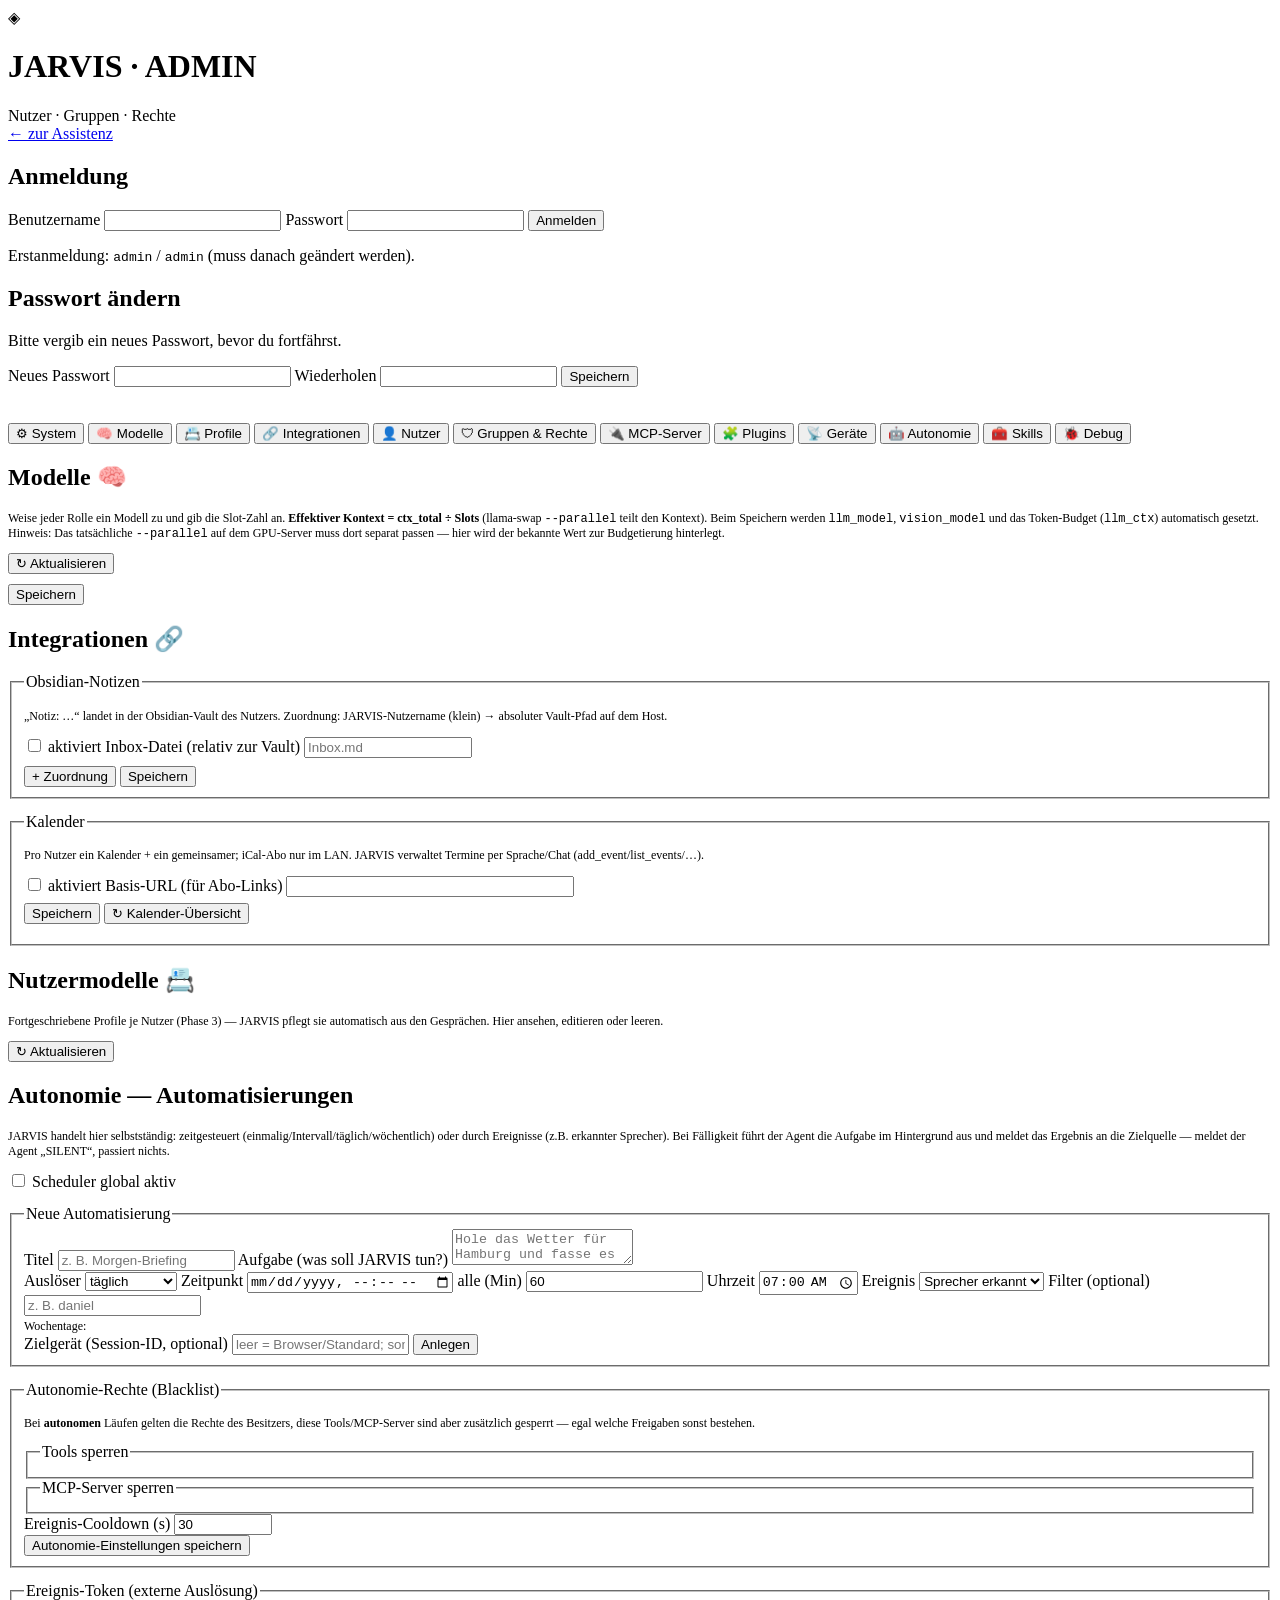
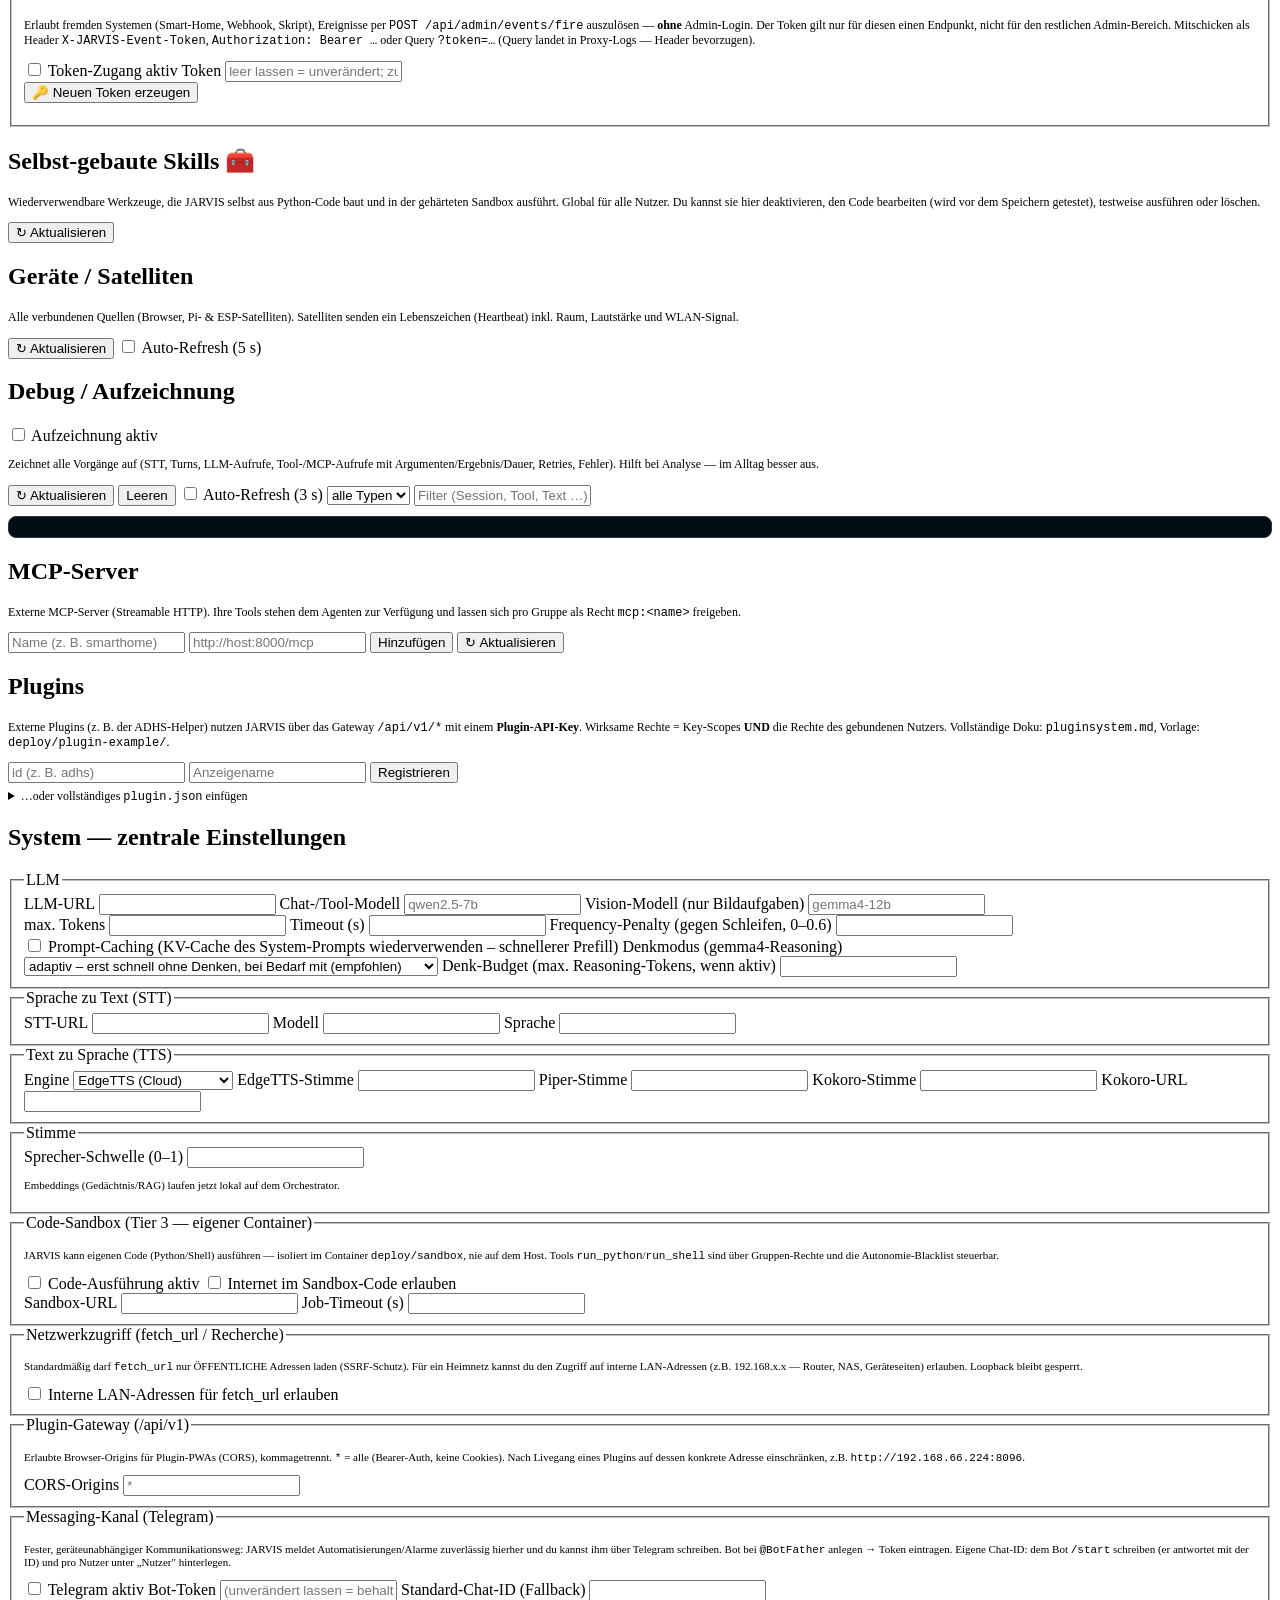
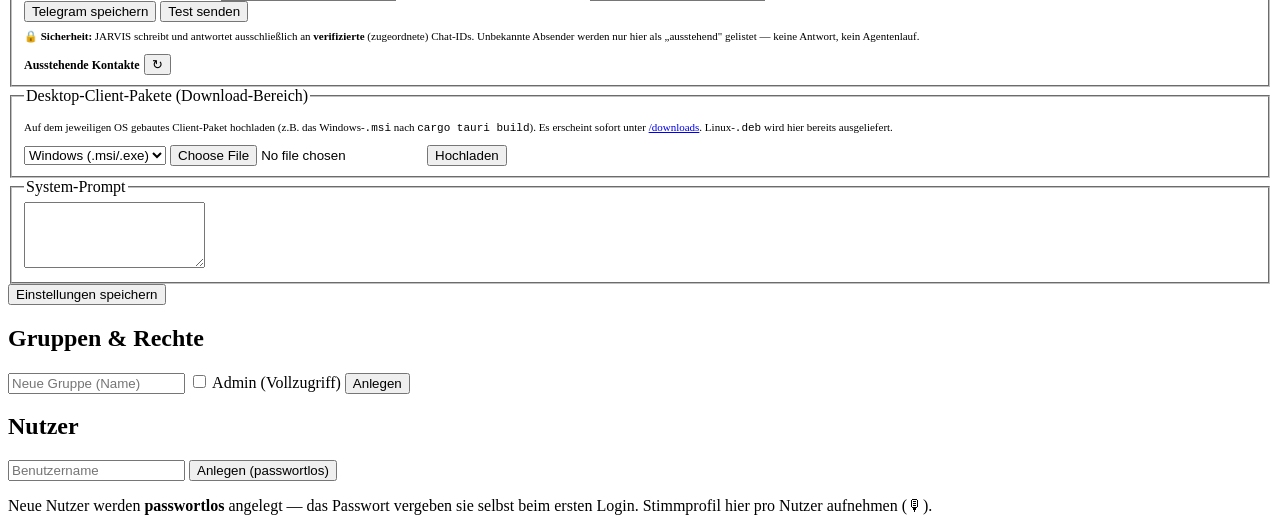
==== commit baf59cf0: "Ereignis-Token für /api/admin/events/fire (im Admin-UI einstellbar) Externe Quellen (Smarthome, Skri" ====
--- a/orchestrator/static/admin.html
+++ b/orchestrator/static/admin.html
@@ -258,7 +258,7 @@
                         <label>Frequency-Penalty (gegen Schleifen, 0–0.6) <input id="cfg-llm_frequency_penalty" type="number" step="0.1"></label>
                     </div>
                     <label class="inline"><input id="cfg-llm_cache_prompt" type="checkbox"> Prompt-Caching (KV-Cache des System-Prompts wiederverwenden – schnellerer Prefill)</label>
-                    <label>Denkmodus (Reasoning des Agenten-Modells)
+                    <label>Denkmodus (gemma4-Reasoning)
                         <select id="cfg-thinking_mode">
                             <option value="adaptive">adaptiv – erst schnell ohne Denken, bei Bedarf mit (empfohlen)</option>
                             <option value="auto">auto – Denken bei Onboarding/Identität oder wenn MCP verfügbar</option>
@@ -266,24 +266,7 @@
                             <option value="always">immer – maximal zuverlässig, aber langsam</option>
                         </select>
                     </label>
-                    <div class="row">
-                        <label>Denk-Tiefe (reasoning_effort)
-                            <select id="cfg-reasoning_effort">
-                                <option value="low">low – kurzes Denken (empfohlen, deutlich schneller)</option>
-                                <option value="medium">medium – mittleres Denken</option>
-                                <option value="xhigh">xhigh – ausführlich (Vorlagen-Default, langsam)</option>
-                            </select>
-                        </label>
-                        <label>Denk-Runden pro Turn (0 = alle) <input id="cfg-thinking_rounds" type="number" min="0" max="8"></label>
-                        <label>Denk-Budget (Tokens) <input id="cfg-thinking_budget" type="number"></label>
-                    </div>
-                    <p class="muted">Denk-Tiefe wirkt bei Vorlagen mit <code>reasoning_effort</code> (z.B. Bonsai2) —
-                        ohne Angabe denken die mit <code>xhigh</code>. Das Denk-Budget wirkt nur bei Vorlagen mit
-                        <code>max_thinking_tokens</code> (gemma4/qwen3).
-                        <b>Denk-Runden auf 0 lassen</b> und den Denkmodus auf „immer": Vorlagen wie Bonsai2 schreiben
-                        den Reasoning-Hinweis an den Prompt-ANFANG — jedes Umschalten zwischen mit/ohne Denken
-                        entwertet den gesamten Prompt-Cache und kostet ~13 s. Kurz denken (low) ist dort billiger
-                        als gar nicht denken.</p>
+                    <label>Denk-Budget (max. Reasoning-Tokens, wenn aktiv) <input id="cfg-thinking_budget" type="number"></label>
                 </fieldset>
                 <fieldset><legend>Sprache zu Text (STT)</legend>
                     <label>STT-URL <input id="cfg-stt_url"></label>
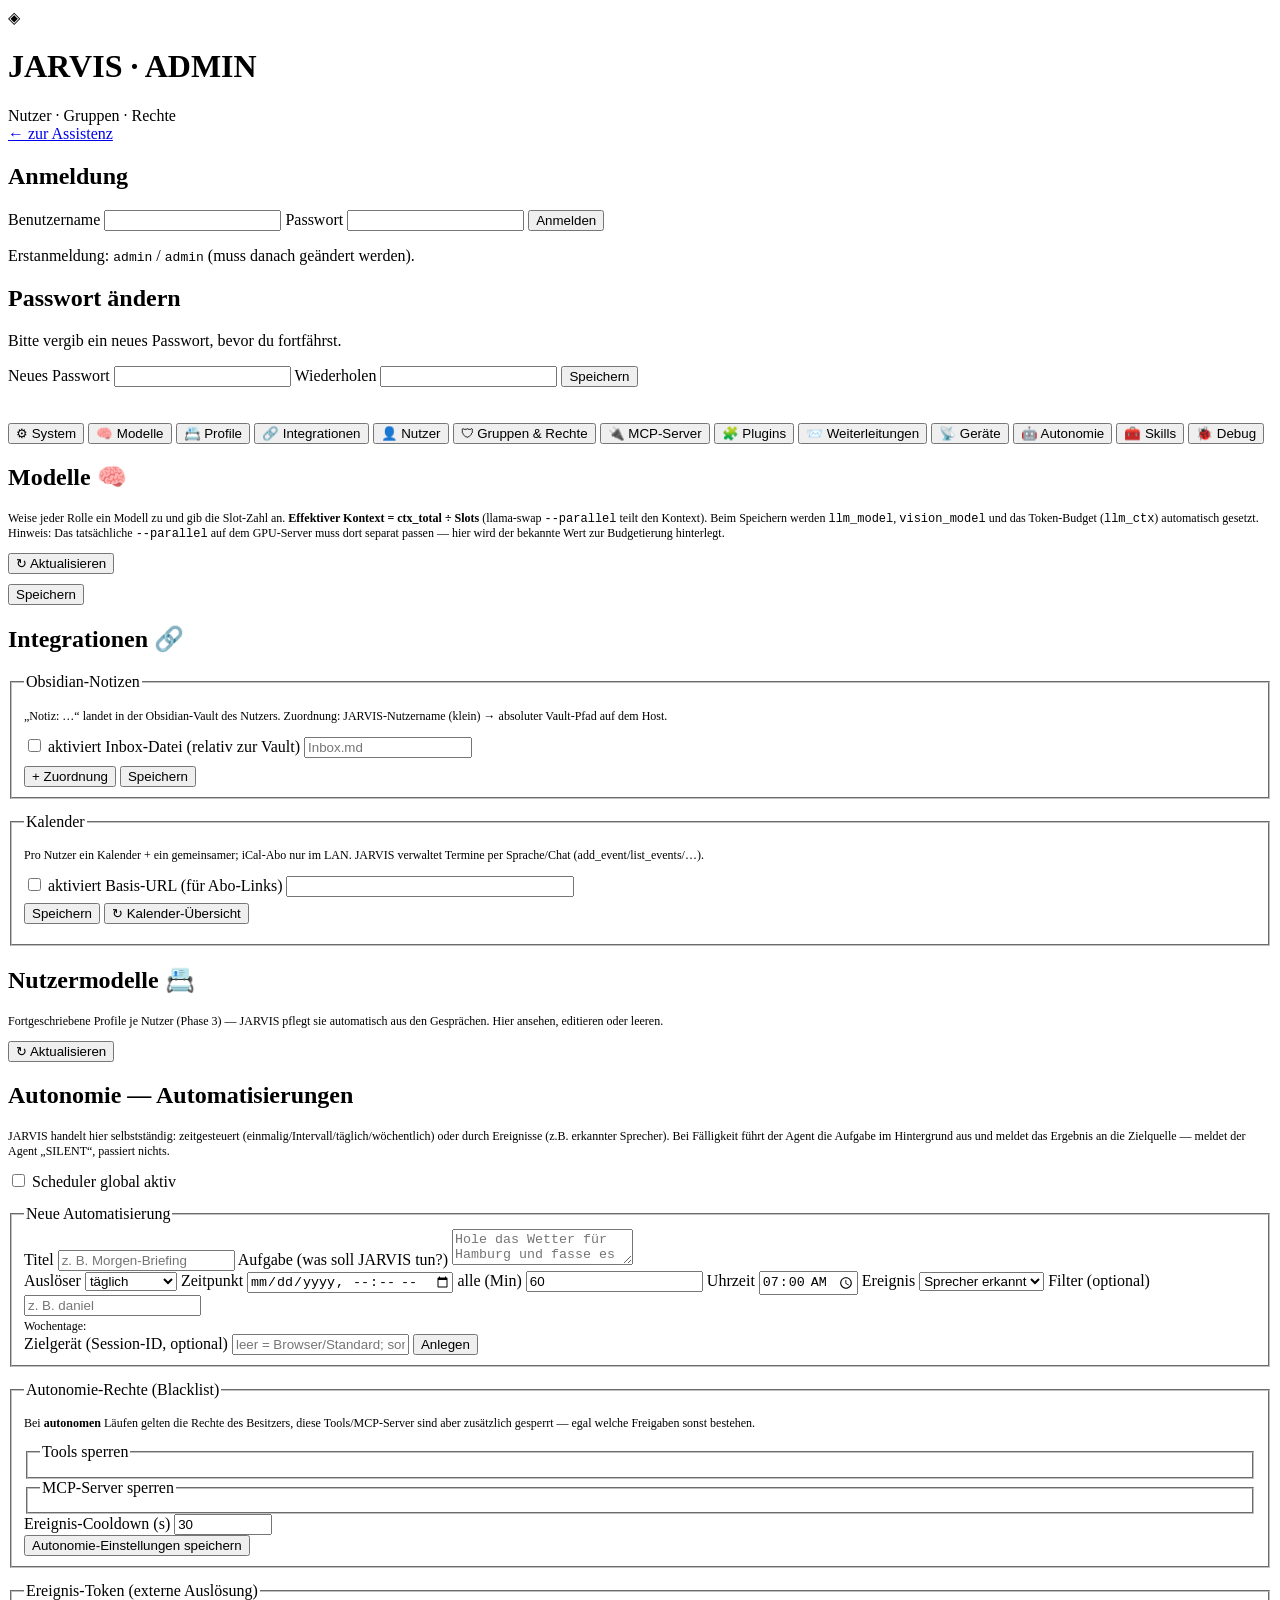
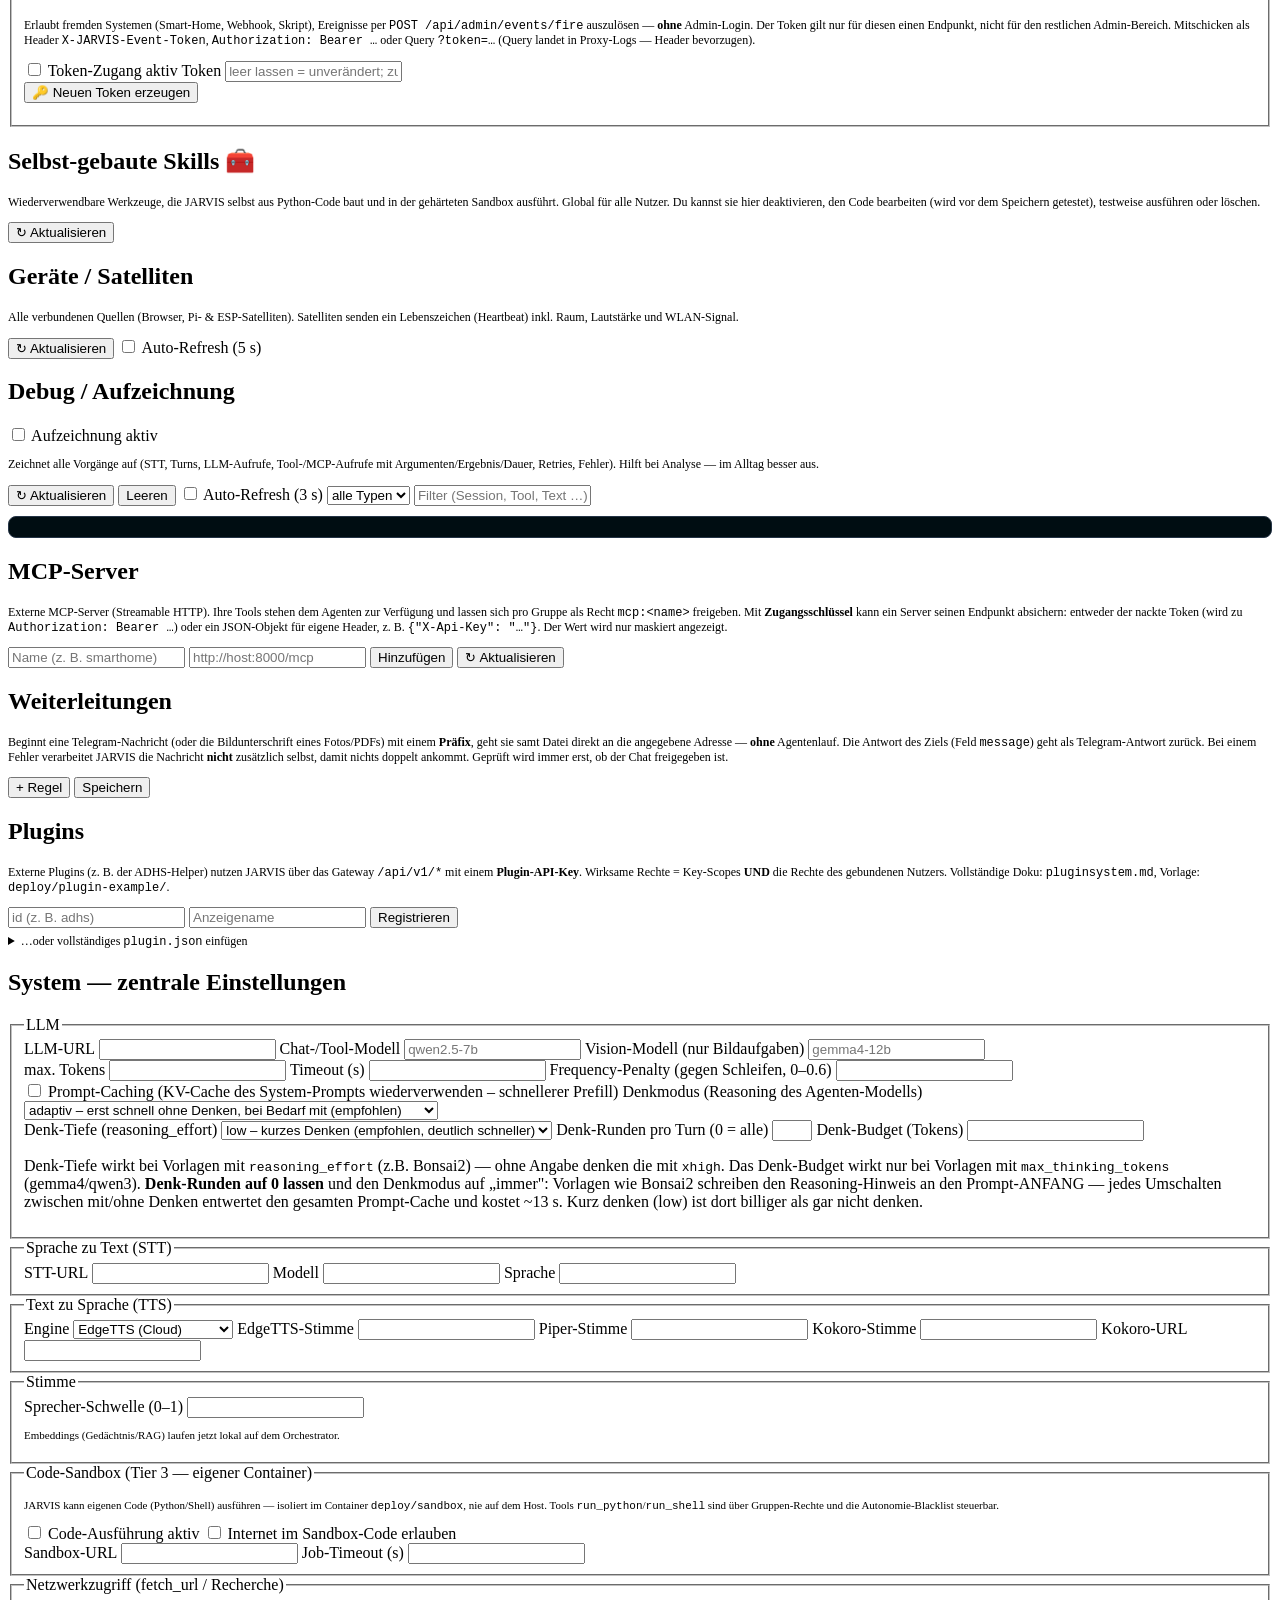
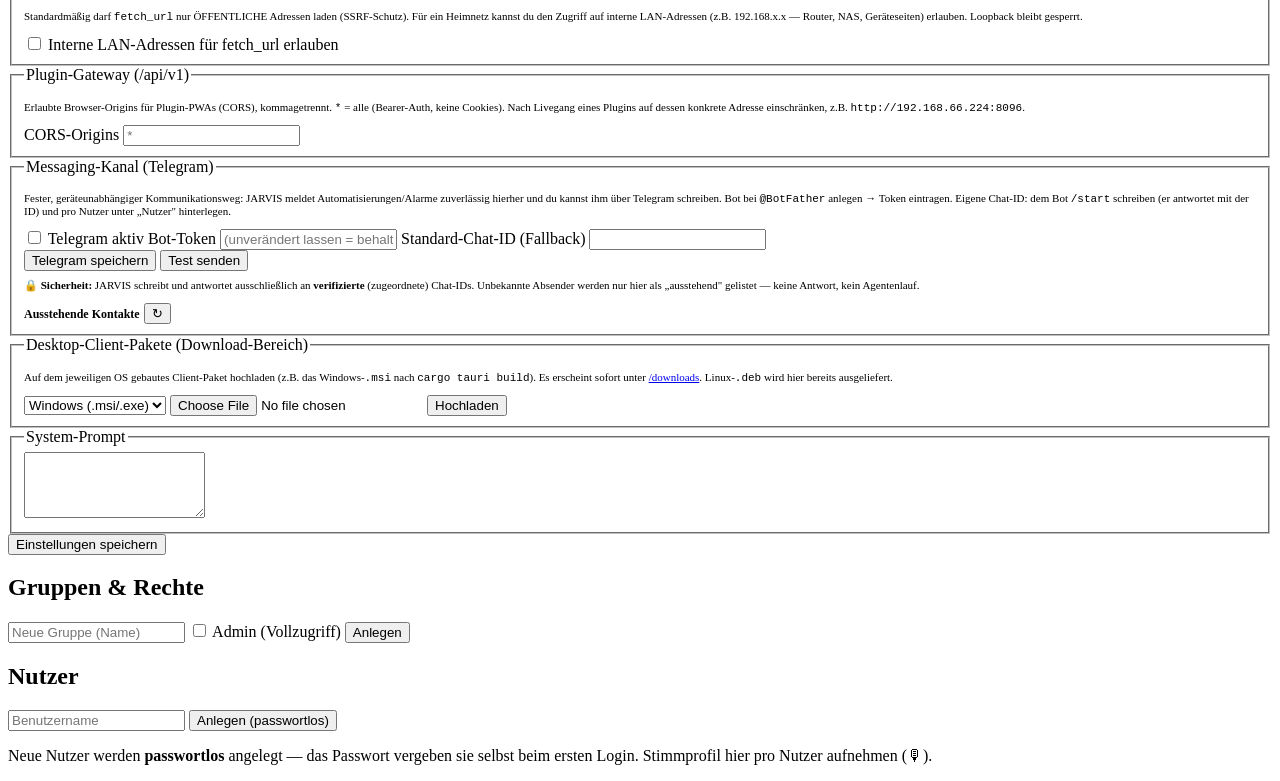
==== commit 46986377: "Weiterleitungsregeln statt fester Präfixe (forwarding.py, Baustein 3) Statt ein Präfix wie "rezept:"" ====
--- a/orchestrator/static/admin.html
+++ b/orchestrator/static/admin.html
@@ -53,6 +53,7 @@
                 <button class="navbtn" data-tab="groups">🛡 Gruppen &amp; Rechte</button>
                 <button class="navbtn" data-tab="mcp">🔌 MCP-Server</button>
                 <button class="navbtn" data-tab="plugins">🧩 Plugins</button>
+                <button class="navbtn" data-tab="forwarding">📨 Weiterleitungen</button>
                 <button class="navbtn" data-tab="devices">📡 Geräte</button>
                 <button class="navbtn" data-tab="autonomy">🤖 Autonomie</button>
                 <button class="navbtn" data-tab="skills">🧰 Skills</button>
@@ -211,13 +212,31 @@
             <div class="card tab hidden" data-tab="mcp">
                 <h2>MCP-Server</h2>
                 <p class="muted" style="font-size:12px">Externe MCP-Server (Streamable HTTP). Ihre Tools stehen dem
-                   Agenten zur Verfügung und lassen sich pro Gruppe als Recht <code>mcp:&lt;name&gt;</code> freigeben.</p>
+                   Agenten zur Verfügung und lassen sich pro Gruppe als Recht <code>mcp:&lt;name&gt;</code> freigeben.
+                   Mit <b>Zugangsschlüssel</b> kann ein Server seinen Endpunkt absichern: entweder der nackte Token
+                   (wird zu <code>Authorization: Bearer …</code>) oder ein JSON-Objekt für eigene Header, z. B.
+                   <code>{"X-Api-Key": "…"}</code>. Der Wert wird nur maskiert angezeigt.</p>
                 <div id="mcps"></div>
                 <div class="row">
                     <input id="new-mcp-name" placeholder="Name (z. B. smarthome)">
                     <input id="new-mcp-url" placeholder="http://host:8000/mcp">
                     <button id="btn-add-mcp">Hinzufügen</button>
                     <button id="btn-refresh-mcp" class="small secondary">↻ Aktualisieren</button>
+                </div>
+            </div>
+
+            <div class="card tab hidden" data-tab="forwarding">
+                <h2>Weiterleitungen</h2>
+                <p class="muted" style="font-size:12px">Beginnt eine Telegram-Nachricht (oder die Bildunterschrift
+                   eines Fotos/PDFs) mit einem <b>Präfix</b>, geht sie samt Datei direkt an die angegebene Adresse —
+                   <b>ohne</b> Agentenlauf. Die Antwort des Ziels (Feld <code>message</code>) geht als Telegram-Antwort
+                   zurück. Bei einem Fehler verarbeitet JARVIS die Nachricht <b>nicht</b> zusätzlich selbst, damit
+                   nichts doppelt ankommt. Geprüft wird immer erst, ob der Chat freigegeben ist.</p>
+                <div id="fwd-rules"></div>
+                <div class="row" style="margin-top:8px">
+                    <button id="btn-add-fwd" class="small">+ Regel</button>
+                    <button id="btn-save-fwd">Speichern</button>
+                    <span class="muted" id="fwd-note" style="font-size:11px"></span>
                 </div>
             </div>
 
@@ -258,7 +277,7 @@
                         <label>Frequency-Penalty (gegen Schleifen, 0–0.6) <input id="cfg-llm_frequency_penalty" type="number" step="0.1"></label>
                     </div>
                     <label class="inline"><input id="cfg-llm_cache_prompt" type="checkbox"> Prompt-Caching (KV-Cache des System-Prompts wiederverwenden – schnellerer Prefill)</label>
-                    <label>Denkmodus (gemma4-Reasoning)
+                    <label>Denkmodus (Reasoning des Agenten-Modells)
                         <select id="cfg-thinking_mode">
                             <option value="adaptive">adaptiv – erst schnell ohne Denken, bei Bedarf mit (empfohlen)</option>
                             <option value="auto">auto – Denken bei Onboarding/Identität oder wenn MCP verfügbar</option>
@@ -266,7 +285,24 @@
                             <option value="always">immer – maximal zuverlässig, aber langsam</option>
                         </select>
                     </label>
-                    <label>Denk-Budget (max. Reasoning-Tokens, wenn aktiv) <input id="cfg-thinking_budget" type="number"></label>
+                    <div class="row">
+                        <label>Denk-Tiefe (reasoning_effort)
+                            <select id="cfg-reasoning_effort">
+                                <option value="low">low – kurzes Denken (empfohlen, deutlich schneller)</option>
+                                <option value="medium">medium – mittleres Denken</option>
+                                <option value="xhigh">xhigh – ausführlich (Vorlagen-Default, langsam)</option>
+                            </select>
+                        </label>
+                        <label>Denk-Runden pro Turn (0 = alle) <input id="cfg-thinking_rounds" type="number" min="0" max="8"></label>
+                        <label>Denk-Budget (Tokens) <input id="cfg-thinking_budget" type="number"></label>
+                    </div>
+                    <p class="muted">Denk-Tiefe wirkt bei Vorlagen mit <code>reasoning_effort</code> (z.B. Bonsai2) —
+                        ohne Angabe denken die mit <code>xhigh</code>. Das Denk-Budget wirkt nur bei Vorlagen mit
+                        <code>max_thinking_tokens</code> (gemma4/qwen3).
+                        <b>Denk-Runden auf 0 lassen</b> und den Denkmodus auf „immer": Vorlagen wie Bonsai2 schreiben
+                        den Reasoning-Hinweis an den Prompt-ANFANG — jedes Umschalten zwischen mit/ohne Denken
+                        entwertet den gesamten Prompt-Cache und kostet ~13 s. Kurz denken (low) ist dort billiger
+                        als gar nicht denken.</p>
                 </fieldset>
                 <fieldset><legend>Sprache zu Text (STT)</legend>
                     <label>STT-URL <input id="cfg-stt_url"></label>
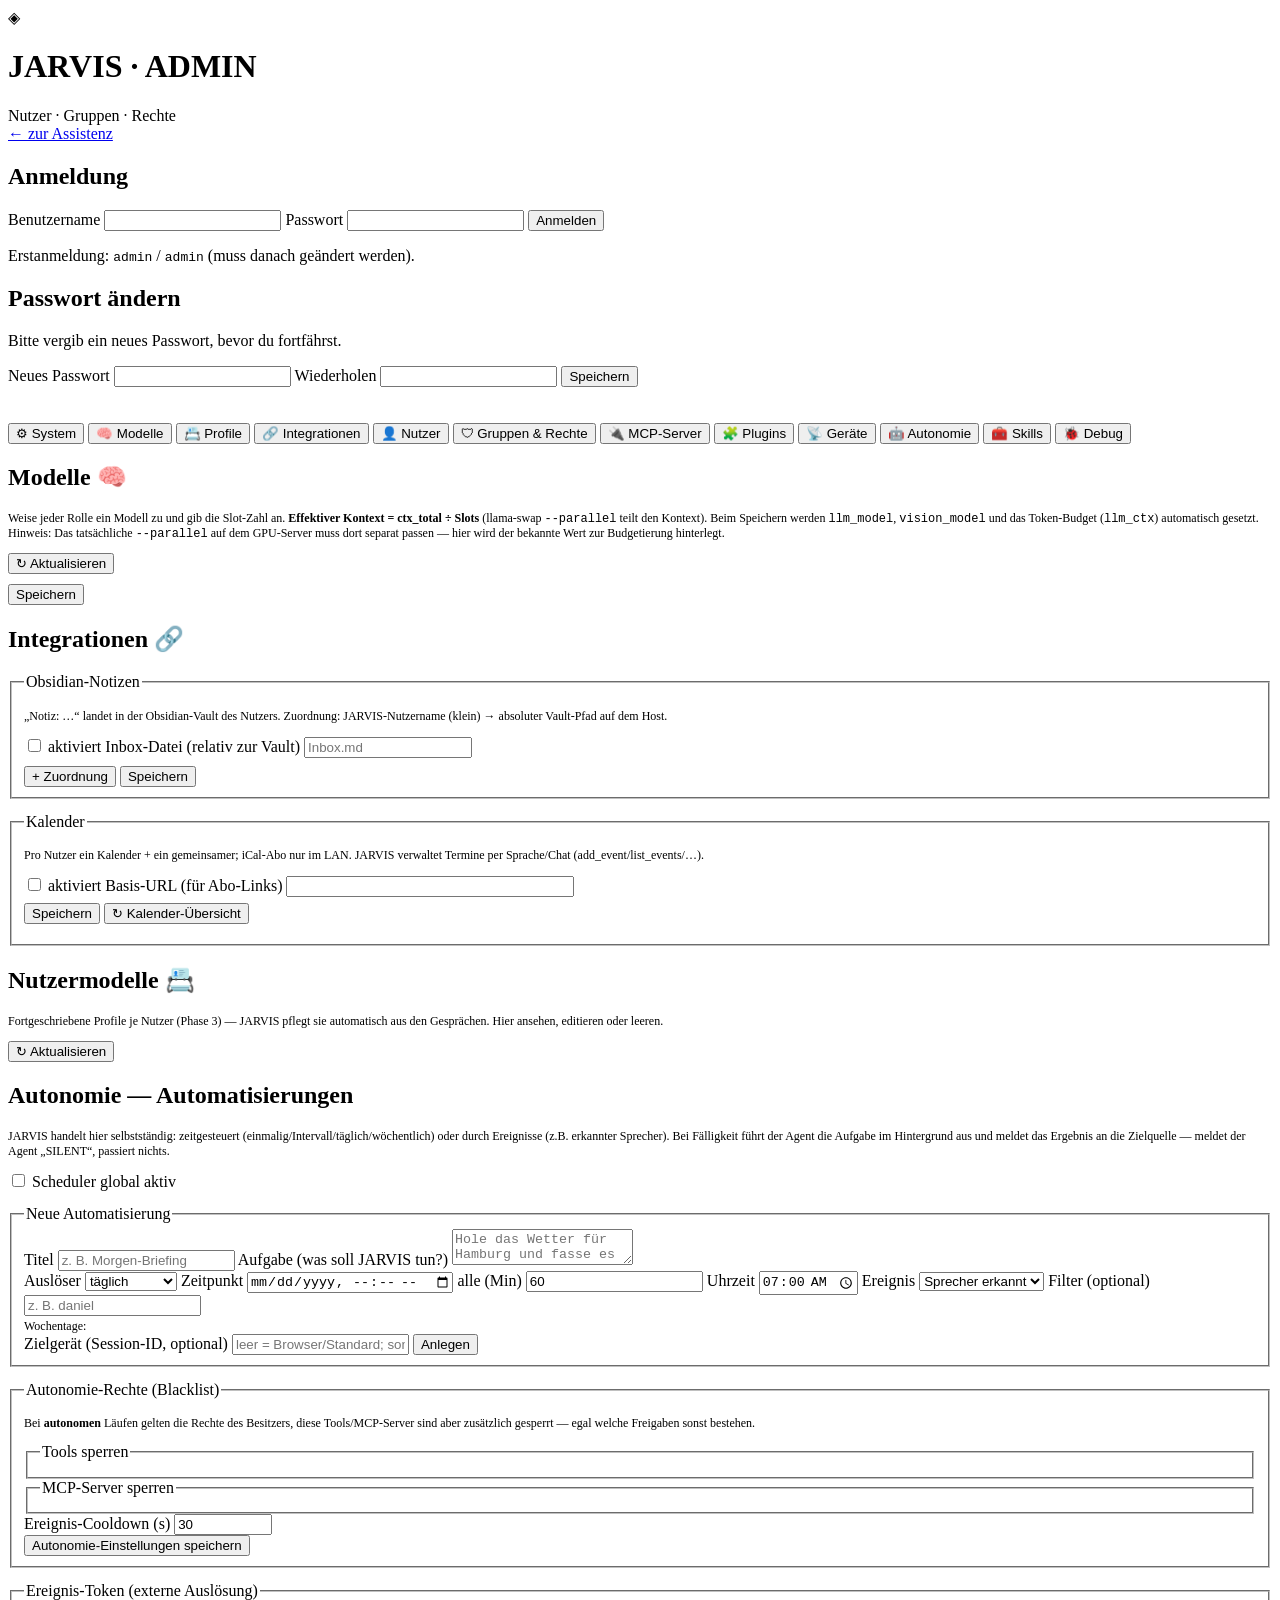
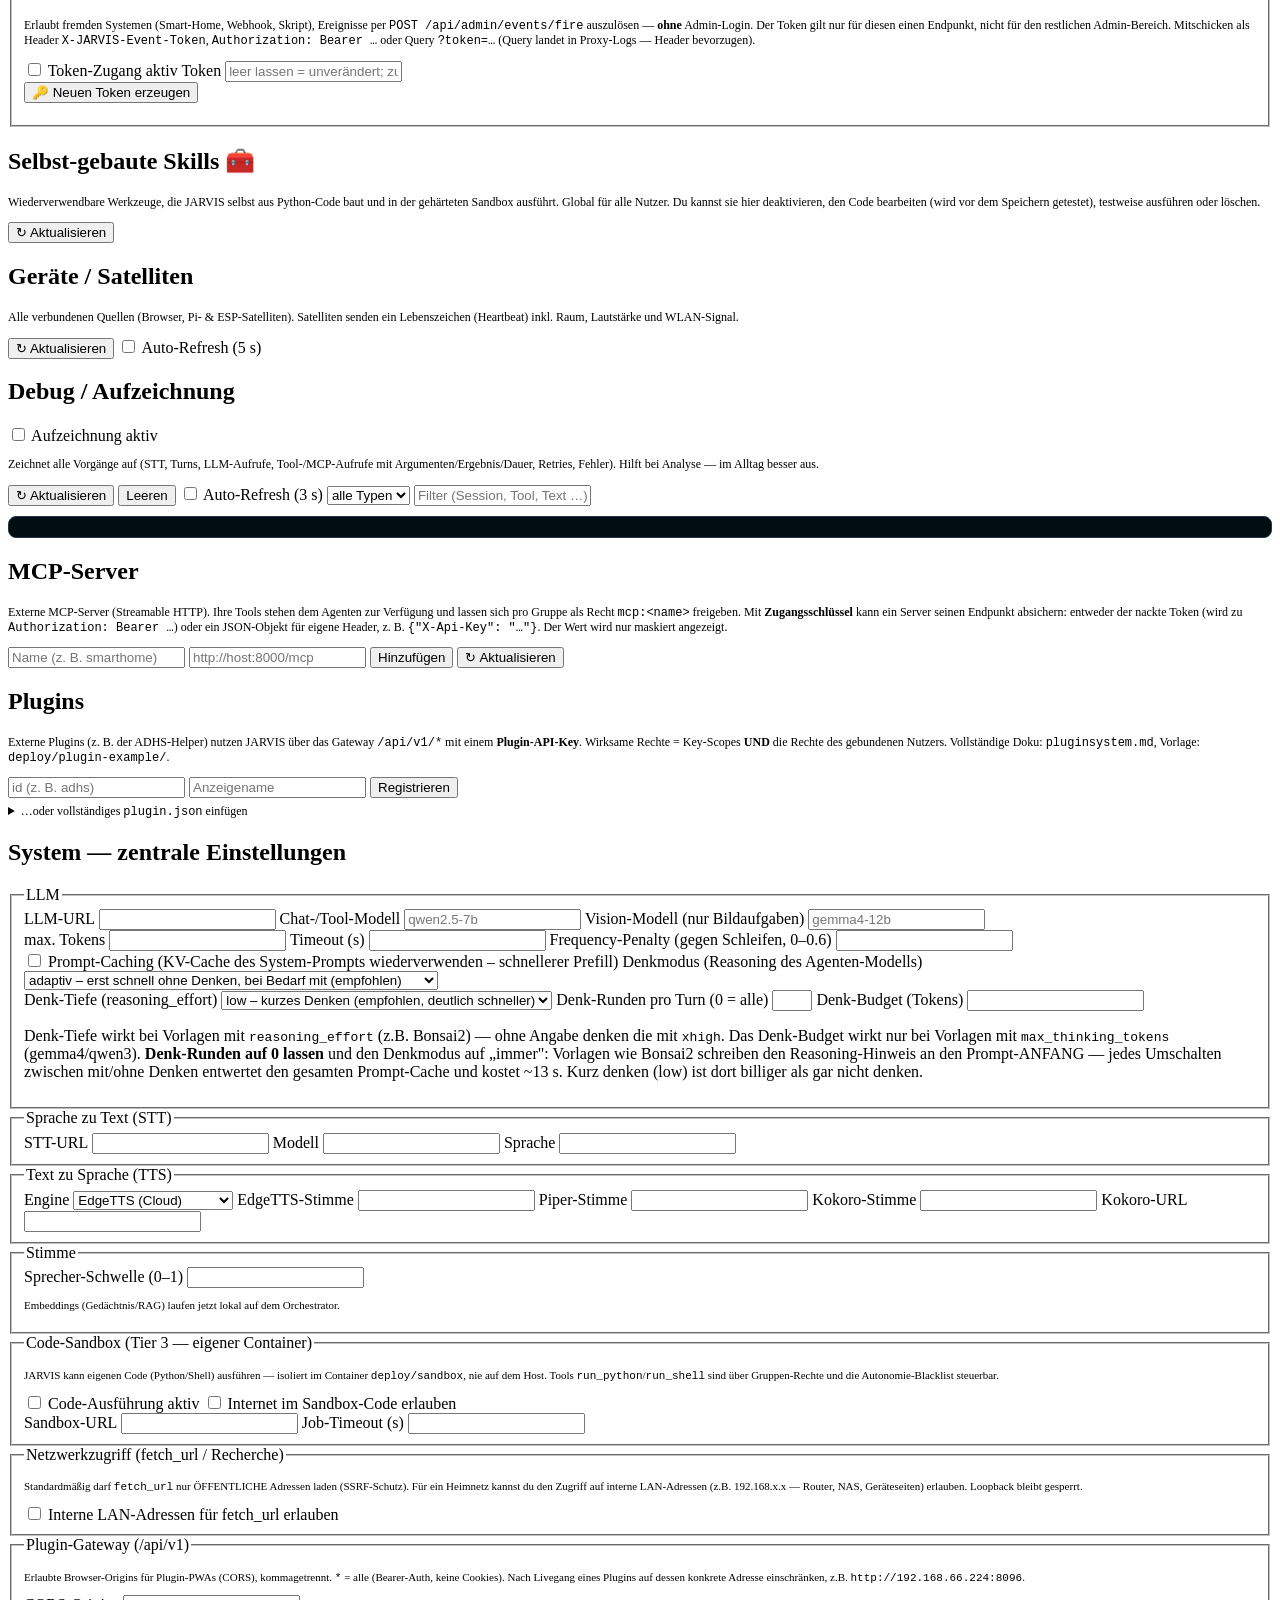
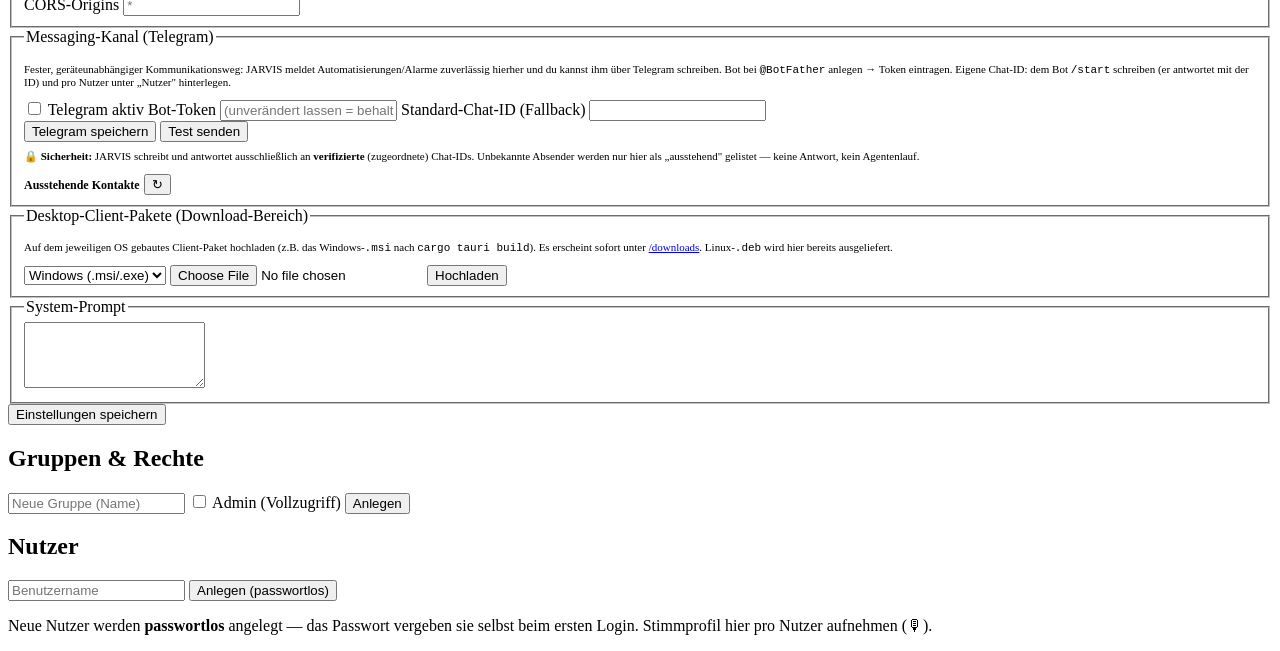
==== commit 13ef7aca: "Zugangsschlüssel für MCP-Server: Spalte headers + Feld im Admin-UI (Baustein 4) Bisher verband sich " ====
--- a/orchestrator/static/admin.html
+++ b/orchestrator/static/admin.html
@@ -53,7 +53,6 @@
                 <button class="navbtn" data-tab="groups">🛡 Gruppen &amp; Rechte</button>
                 <button class="navbtn" data-tab="mcp">🔌 MCP-Server</button>
                 <button class="navbtn" data-tab="plugins">🧩 Plugins</button>
-                <button class="navbtn" data-tab="forwarding">📨 Weiterleitungen</button>
                 <button class="navbtn" data-tab="devices">📡 Geräte</button>
                 <button class="navbtn" data-tab="autonomy">🤖 Autonomie</button>
                 <button class="navbtn" data-tab="skills">🧰 Skills</button>
@@ -225,21 +224,6 @@
                 </div>
             </div>
 
-            <div class="card tab hidden" data-tab="forwarding">
-                <h2>Weiterleitungen</h2>
-                <p class="muted" style="font-size:12px">Beginnt eine Telegram-Nachricht (oder die Bildunterschrift
-                   eines Fotos/PDFs) mit einem <b>Präfix</b>, geht sie samt Datei direkt an die angegebene Adresse —
-                   <b>ohne</b> Agentenlauf. Die Antwort des Ziels (Feld <code>message</code>) geht als Telegram-Antwort
-                   zurück. Bei einem Fehler verarbeitet JARVIS die Nachricht <b>nicht</b> zusätzlich selbst, damit
-                   nichts doppelt ankommt. Geprüft wird immer erst, ob der Chat freigegeben ist.</p>
-                <div id="fwd-rules"></div>
-                <div class="row" style="margin-top:8px">
-                    <button id="btn-add-fwd" class="small">+ Regel</button>
-                    <button id="btn-save-fwd">Speichern</button>
-                    <span class="muted" id="fwd-note" style="font-size:11px"></span>
-                </div>
-            </div>
-
             <!-- Plugins (Gateway /api/v1/*) -->
             <div class="card tab hidden" data-tab="plugins">
                 <h2>Plugins</h2>
